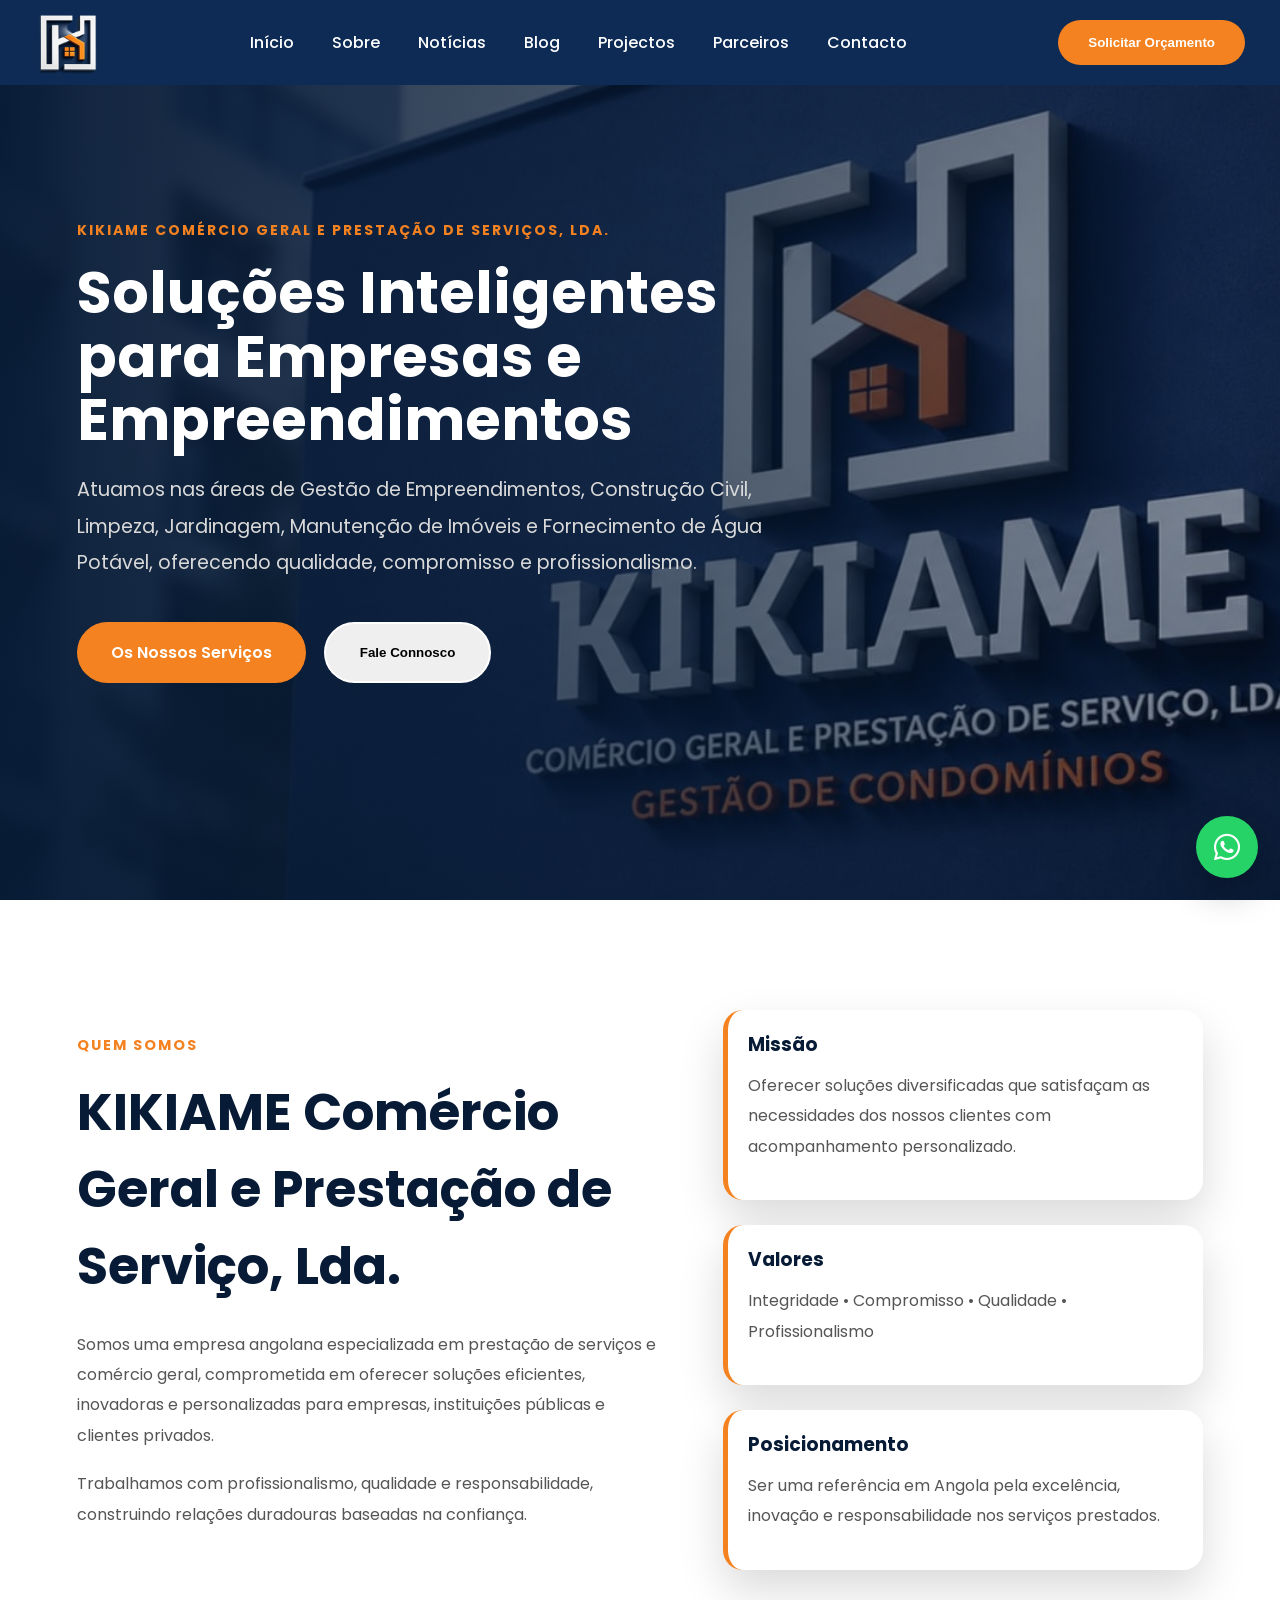
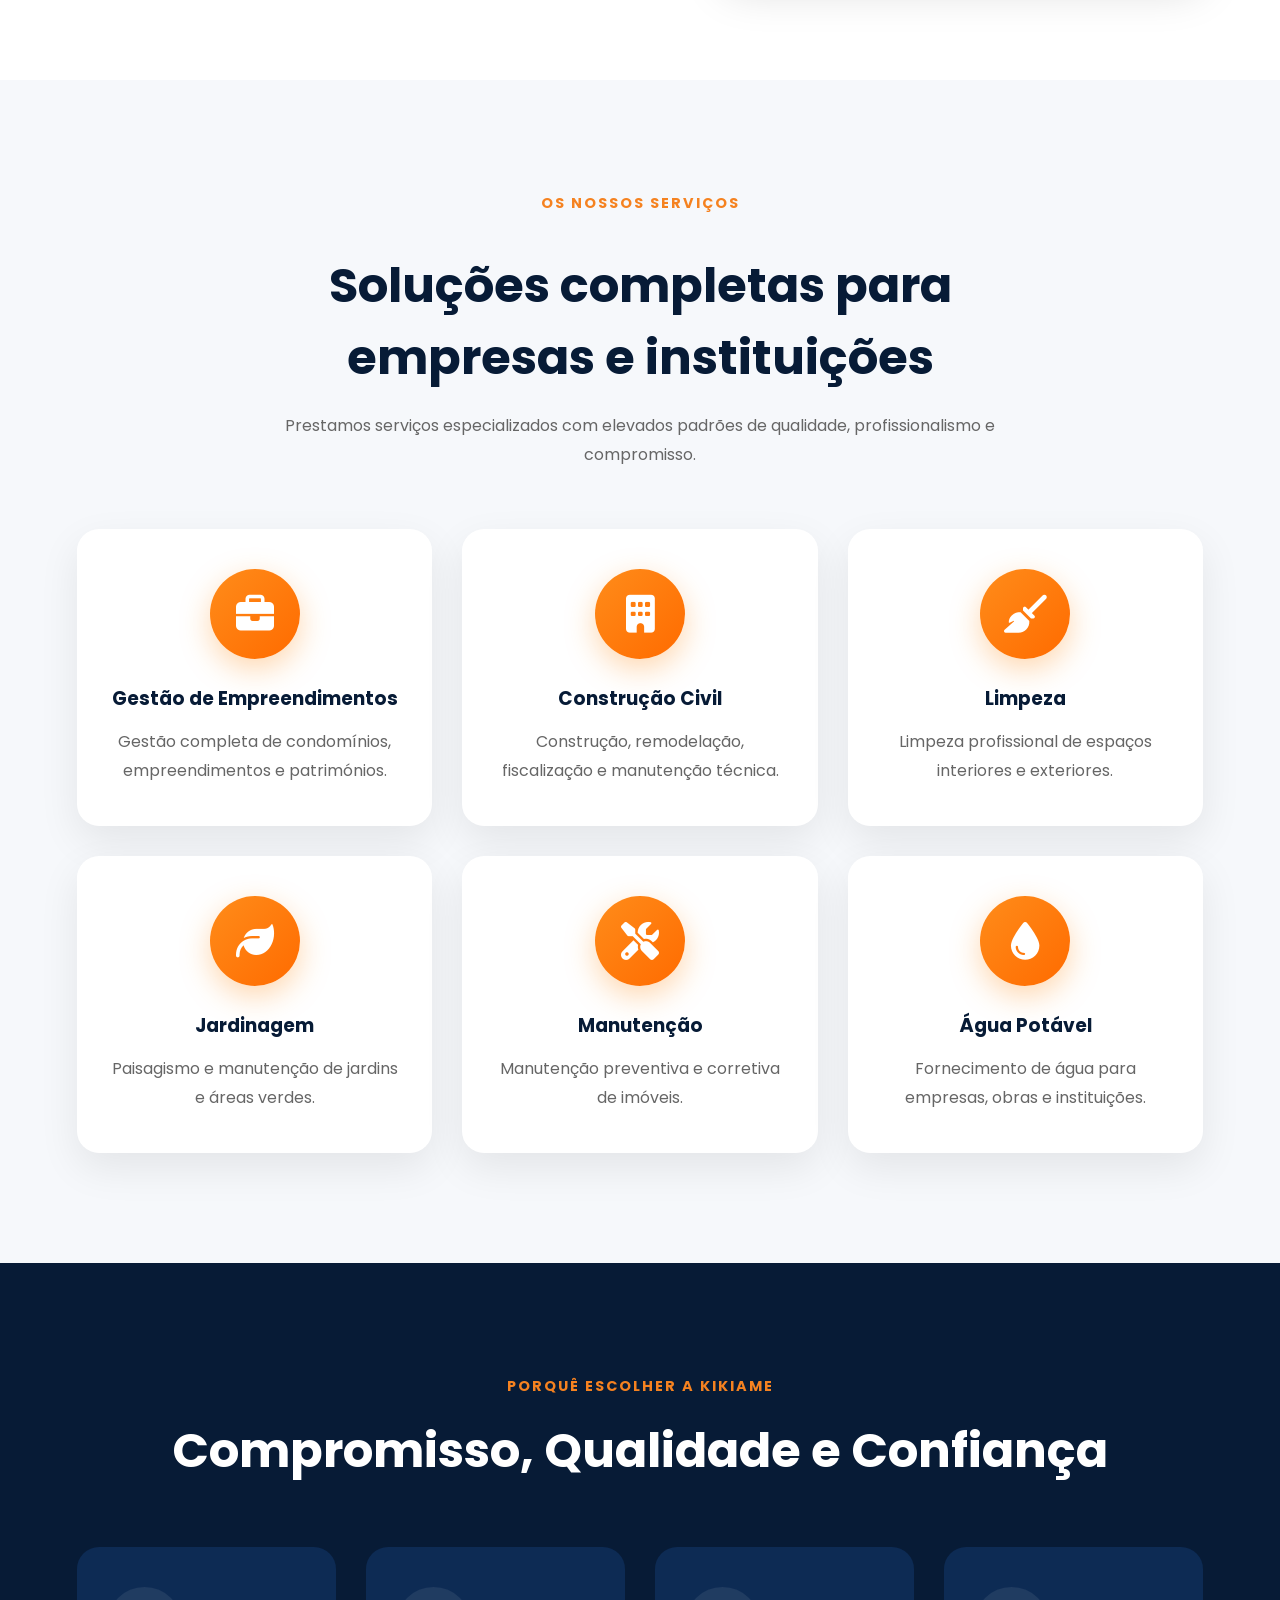
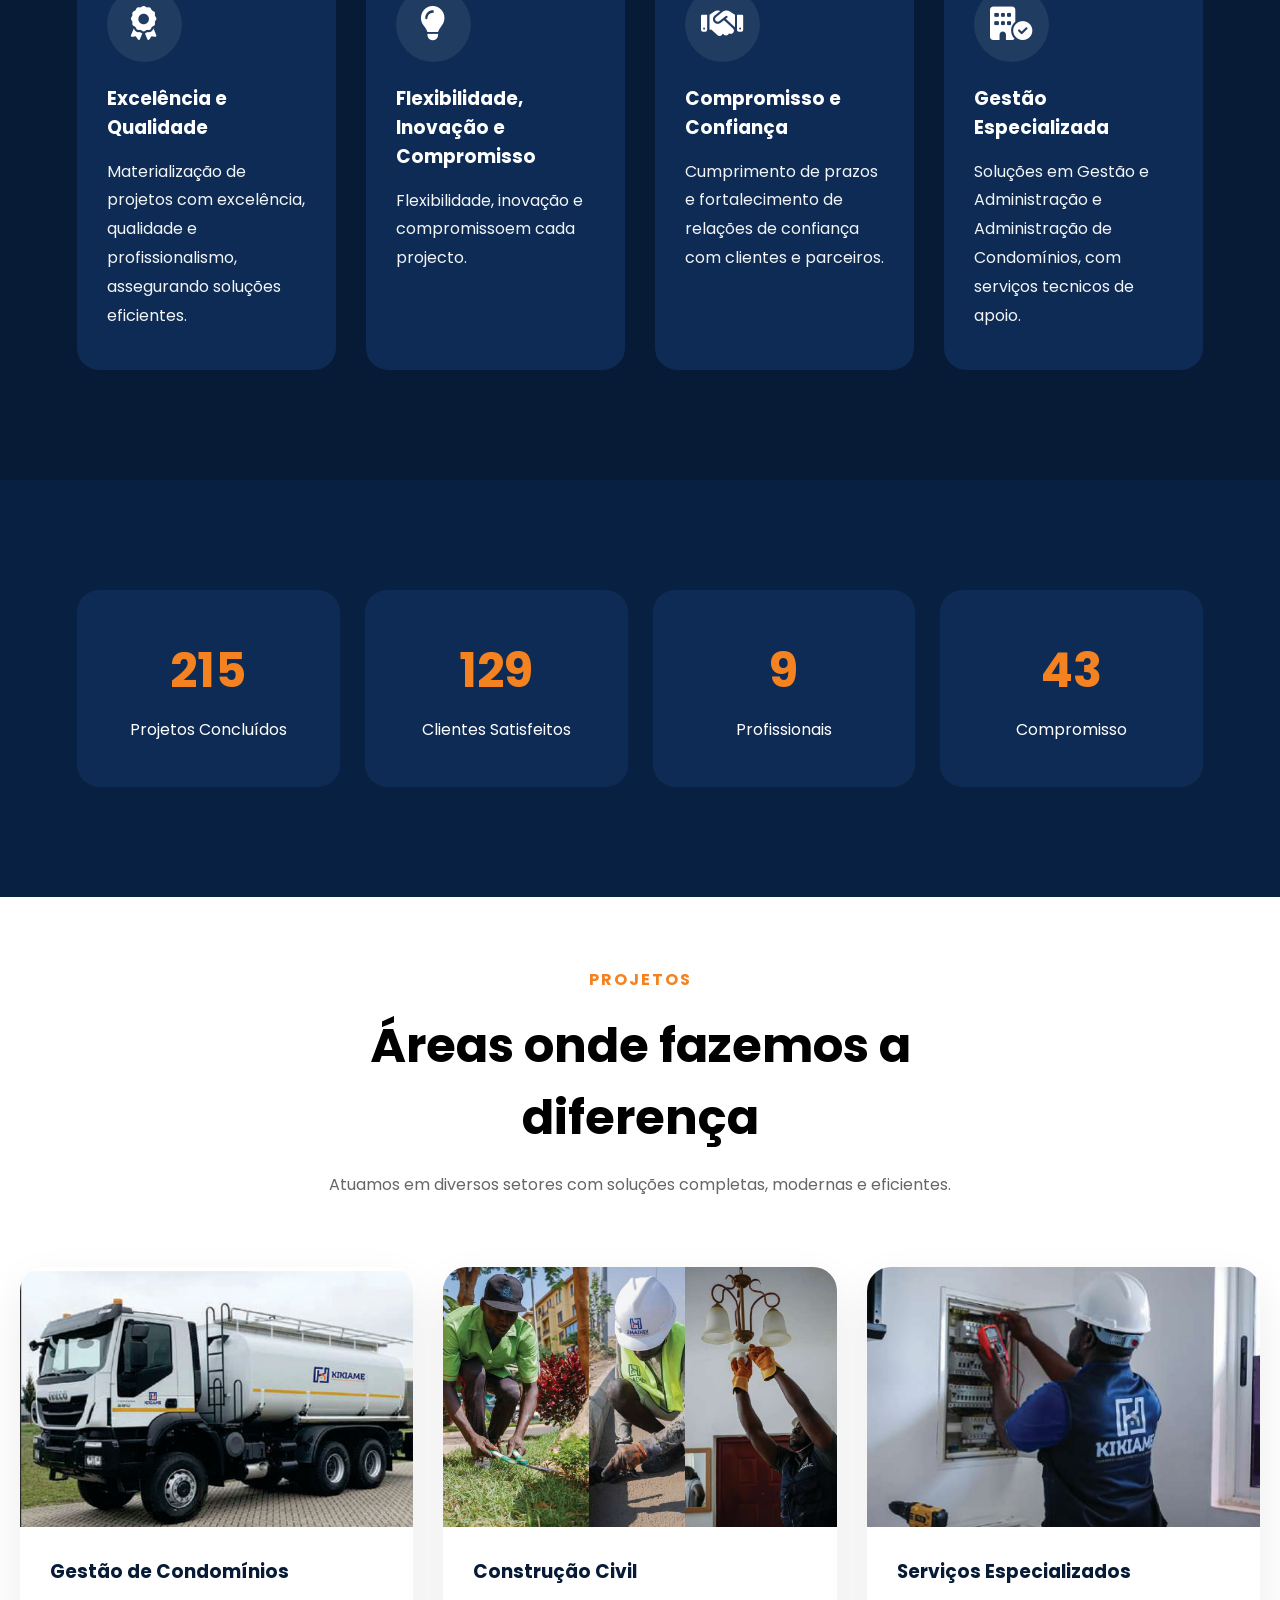
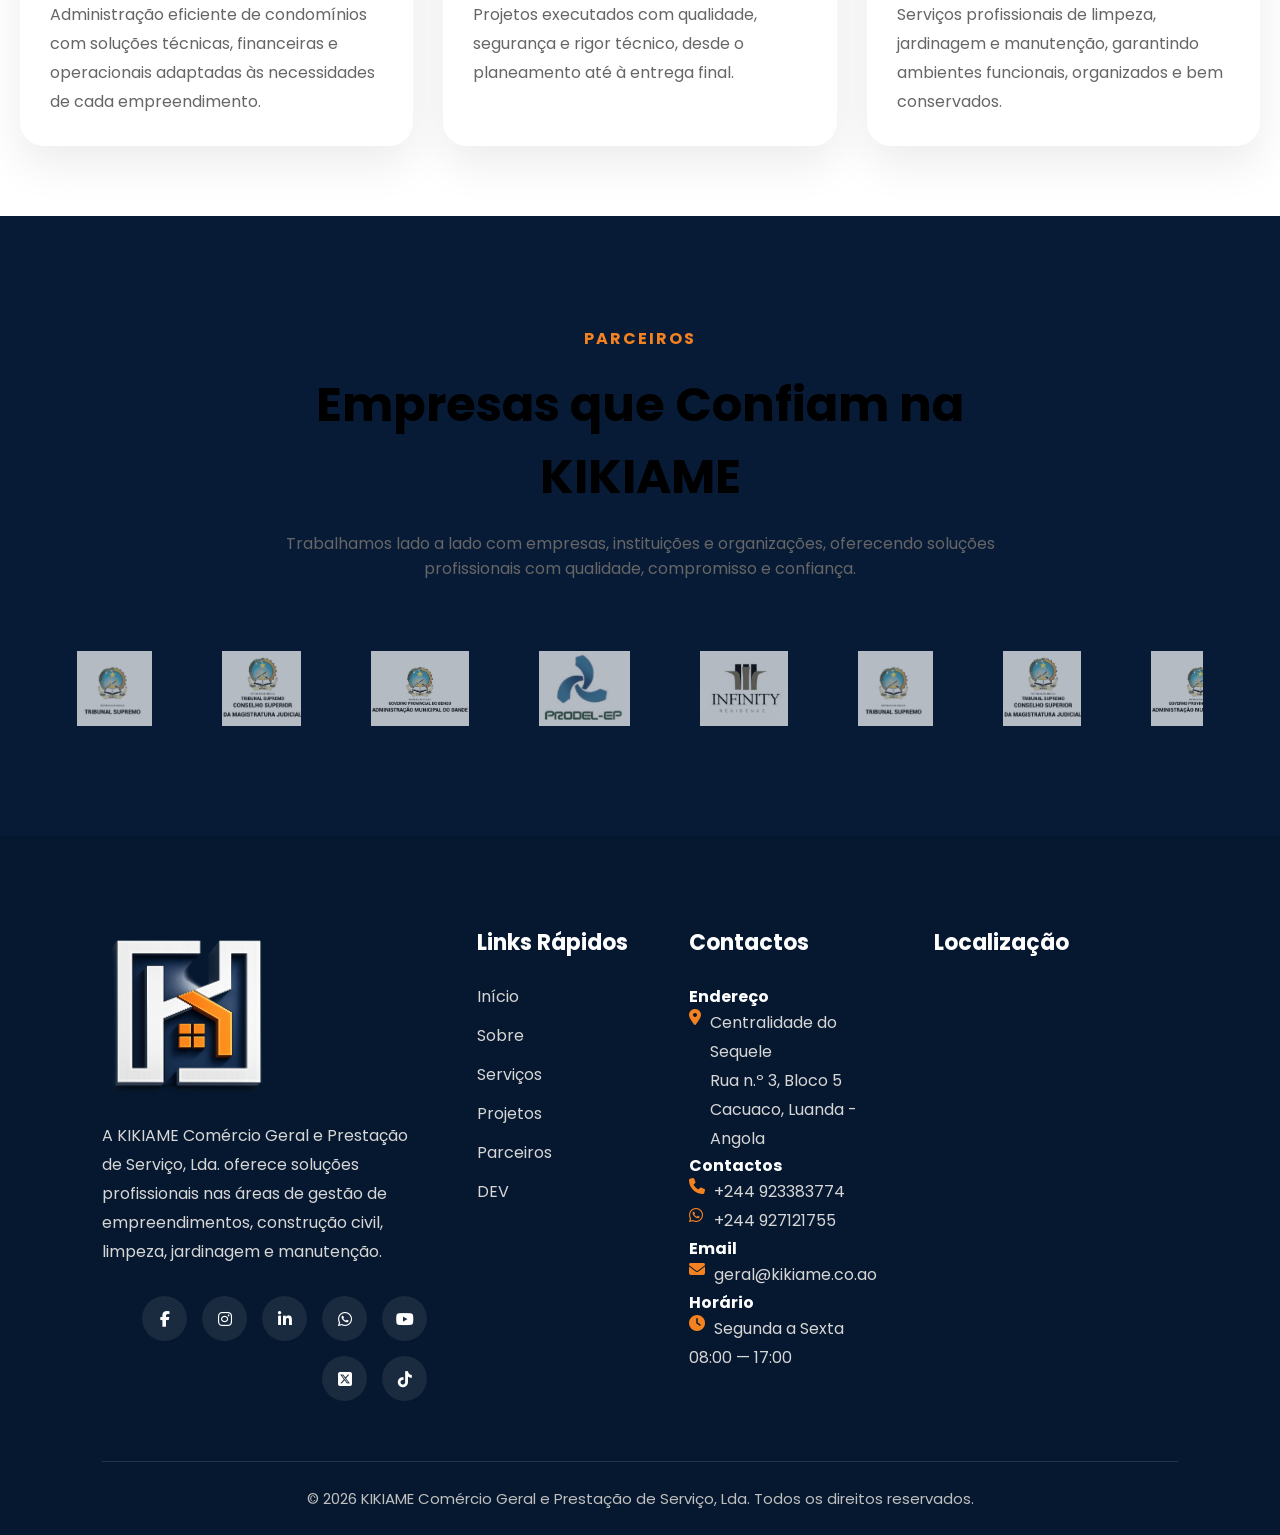
==== index.html @ 213f673e "I added a blog pag Now this site can send news about everything at Kikiame‘s Sed" ====
<!DOCTYPE html>
<html lang="pt">
<head>

<meta charset="UTF-8">
<meta name="viewport" content="width=device-width, initial-scale=1.0">

<title>KIKIAME | Comércio Geral e Prestação de Serviço</title>

<meta name="description"
content="Empresa especializada em Gestão de Condomínios, Construção Civil, Limpeza, Jardinagem e Manutenção em Angola.">

<link rel="stylesheet" href="assets/css/style.css">
<link rel="stylesheet" href="assets/css/responsive.css">
<link rel="stylesheet" href="assets/css/animations.css">

<link rel="stylesheet"
href="https://unpkg.com/aos@2.3.4/dist/aos.css">

<link rel="preconnect" href="https://fonts.googleapis.com">

<link href="https://fonts.googleapis.com/css2?family=Poppins:wght@300;400;500;600;700;800&display=swap" rel="stylesheet">

<link rel="stylesheet"
href="https://cdnjs.cloudflare.com/ajax/libs/font-awesome/6.5.2/css/all.min.css">

</head>

<body>


<div id="loader">

    <div class="loader-content">

        <img src="assets/images/logo.png" alt="KIKIAME">

        <div class="loader-bar">

            <div class="loader-progress"></div>

        </div>

        <p>A preparar a melhor experiência...</p>

    </div>

</div>


<header>

    <nav class="navbar">

        <a href="#" class="logo">

            <img src="assets/images/logo.png" alt="KIKIAME">

        </a>

        <ul class="nav-links">

            <li><a href="#">Início</a></li>

            <li><a href="#sobre">Sobre</a></li>

            <li><a href="\noticias.html">Notícias</a></li>

            <li><a href="\blog">Blog</a></li>

            <li><a href="#projetos">Projectos</a></li>

            <li><a href="#parceiros">Parceiros</a></li>

            <li><a href="#contacto">Contacto</a></li>

        </ul>

        <button class="btn-orcamento open-modal">
            Solicitar Orçamento
        </button>

        <div class="menu-toggle">

            <span></span>

            <span></span>

            <span></span>

        </div>

    </nav>

</header>

<section class="hero">

    <div class="hero-overlay"></div>

    <div class="hero-content"  data-aos="fade-right">

        <span class="hero-tag">
            KIKIAME Comércio Geral e Prestação de Serviços, Lda.
        </span>

        <h1>
            Soluções Inteligentes para Empresas e Empreendimentos
        </h1>

        <p>
            Atuamos nas áreas de Gestão de Empreendimentos, Construção Civil,
            Limpeza, Jardinagem, Manutenção de Imóveis e Fornecimento de Água
            Potável, oferecendo qualidade, compromisso e profissionalismo.
        </p>

        <div class="hero-buttons">

            <a href="#servicos" class="btn-primary">
                Os Nossos Serviços
            </a>

         <button type="button" class="btn-secondary" id="openContact">
                Fale Connosco
        </button>

        </div>

    </div>

</section>
<section class="about" id="sobre">

    <div class="container">

        <div class="about-left"  data-aos="fade-right">

            <span class="section-tag">QUEM SOMOS</span>

            <h2>KIKIAME Comércio Geral e Prestação de Serviço, Lda.</h2>

            <p>
                Somos uma empresa angolana especializada em prestação de serviços
                e comércio geral, comprometida em oferecer soluções eficientes,
                inovadoras e personalizadas para empresas, instituições públicas
                e clientes privados.
            </p>

            <p>
                Trabalhamos com profissionalismo, qualidade e responsabilidade,
                construindo relações duradouras baseadas na confiança.
            </p>

        </div>

        <div class="about-right" data-aos="fade-left">

            <div class="info-card">

                <h3>Missão</h3>

                <p>
                    Oferecer soluções diversificadas que satisfaçam as necessidades
                    dos nossos clientes com acompanhamento personalizado.
                </p>

            </div>

            <div class="info-card">

                <h3>Valores</h3>

                <p>
                    Integridade • Compromisso • Qualidade • Profissionalismo
                </p>

            </div>

            <div class="info-card">

                <h3>Posicionamento</h3>

                <p>
                    Ser uma referência em Angola pela excelência, inovação e
                    responsabilidade nos serviços prestados.
                </p>

            </div>

        </div>

    </div>

</section>

<section class="services" id="servicos">

    <div class="services-header">

        <span class="section-tag">OS NOSSOS SERVIÇOS</span>

        <h2>Soluções completas para empresas e instituições</h2>

        <p>
            Prestamos serviços especializados com elevados padrões de qualidade,
            profissionalismo e compromisso.
        </p>

    </div>

    <div class="services-grid">

        <div class="service-card" data-aos="fade-up">

            <div class="service-icon">
                <i class="fas fa-briefcase"></i>
            </div>

            <h3>Gestão de Empreendimentos</h3>

            <p>
                Gestão completa de condomínios, empreendimentos e patrimónios.
            </p>

        </div>

        <div class="service-card" data-aos="fade-up" data-aos-delay="100">

            <div class="service-icon">
                <i class="fa-solid fa-building"></i>
            </div>

            <h3>Construção Civil</h3>

            <p>
                Construção, remodelação, fiscalização e manutenção técnica.
            </p>

        </div>

        <div class="service-card" data-aos="fade-up" data-aos-delay="200">

            <div class="service-icon">
                <i class="fa-solid fa-broom"></i>
            </div>

            <h3>Limpeza</h3>

            <p>
                Limpeza profissional de espaços interiores e exteriores.
            </p>

        </div>

        <div class="service-card" data-aos="fade-up" data-aos-delay="300">

            <div class="service-icon">
                <i class="fa-solid fa-leaf"></i>
            </div>

            <h3>Jardinagem</h3>

            <p>
                Paisagismo e manutenção de jardins e áreas verdes.
            </p>

        </div>

        <div class="service-card" data-aos="fade-up" data-aos-delay="400">

            <div class="service-icon">
                <i class="fa-solid fa-screwdriver-wrench"></i>
            </div>

            <h3>Manutenção</h3>

            <p>
                Manutenção preventiva e corretiva de imóveis.
            </p>

        </div>

        <div class="service-card" data-aos="fade-up" data-aos-delay="500">

            <div class="service-icon">
                <i class="fa-solid fa-droplet"></i>
            </div>

            <h3>Água Potável</h3>

            <p>
                Fornecimento de água para empresas, obras e instituições.
            </p>

        </div>

    </div>

</section>

<section class="why-us">

    <div class="why-header">

        <span class="section-tag">PORQUÊ ESCOLHER A KIKIAME</span>

        <h2>Compromisso, Qualidade e Confiança</h2>

    </div>

 <div class="why-grid">


    <div class="why-card" data-aos="fade-up">

        <div class="why-icon">

            <i class="fa-solid fa-award"></i>

        </div>

        <h3>Excelência e Qualidade</h3>

        <p>
            Materialização de projetos com excelência,
            qualidade e profissionalismo, assegurando soluções eficientes.
        </p>

    </div>


    <div class="why-card" data-aos="fade-up" data-aos-delay="100">

        <div class="why-icon">

            <i class="fa-solid fa-lightbulb"></i>

        </div>

        <h3>Flexibilidade, Inovação e Compromisso</h3>

        <p>
           Flexibilidade, inovação e compromissoem cada projecto.
        </p>

    </div>


    <div class="why-card" data-aos="fade-up" data-aos-delay="200">

        <div class="why-icon">

            <i class="fa-solid fa-handshake"></i>

        </div>

        <h3>Compromisso e Confiança</h3>

        <p>
            Cumprimento de prazos e fortalecimento de relações de confiança com clientes e parceiros.
        </p>

    </div>


    <div class="why-card" data-aos="fade-up" data-aos-delay="300">

        <div class="why-icon">

            <i class="fa-solid fa-building-circle-check"></i>

        </div>

        <h3>Gestão Especializada</h3>

        <p>
            Soluções em Gestão e Administração e Administração de Condomínios, com serviços tecnicos de apoio.
        </p>

    </div>

</div>

</section>


<section class="stats">

    <div class="stats-container">

        <div class="stat-box" data-aos="zoom-in">

            <h2 class="counter" data-target="500">0</h2>

            <p>Projetos Concluídos</p>

        </div>

        <div class="stat-box" data-aos="zoom-in">

            <h2 class="counter" data-target="300">0</h2>

            <p>Clientes Satisfeitos</p>

        </div>

        <div class="stat-box" data-aos="zoom-in">

            <h2 class="counter" data-target="20">0</h2>

            <p>Profissionais</p>

        </div>

        <div class="stat-box" data-aos="zoom-in">

            <h2 class="counter" data-target="100">0</h2>

            <p>Compromisso</p>

        </div>

    </div>

</section>

<section class="projects" id="projetos">

    <div class="section-title">

        <span>PROJETOS</span>

        <h2>Áreas onde fazemos a diferença</h2>

        <p>
            Atuamos em diversos setores com soluções completas, modernas e eficientes.
        </p>

    </div>

    <div class="projects-grid">

        <div class="project-card" data-aos="zoom-in-up">
            <img src="assets/images/project1.jpg" alt="Condomínios">
            <div class="project-info">
                <h3>Gestão de Condomínios</h3>
                <p>
Administração eficiente de condomínios com soluções técnicas,
financeiras e operacionais adaptadas às necessidades de cada empreendimento.
            </p>
            </div>
        </div>

        <div class="project-card" data-aos="zoom-in-up">
            <img src="assets/images/project2.jpg" alt="Construção">
            <div class="project-info">
                <h3>Construção Civil</h3>
                <p>
Projetos executados com qualidade, segurança e rigor técnico,
desde o planeamento até à entrega final.
                </p>
            </div>
        </div>

        <div class="project-card" data-aos="zoom-in-up">
            <img src="assets/images/project3.jpg" alt="Limpeza">
            <div class="project-info">
                <h3>Serviços Especializados</h3>
               <p>
Serviços profissionais de limpeza, jardinagem e manutenção,
garantindo ambientes funcionais, organizados e bem conservados.
            </p>
            </div>
        </div>

    </div>

</section>

<section class="partners" id="parceiros">

    <div class="section-title" data-aos="fade-up">

        <span>PARCEIROS</span>

        <h2>Empresas que Confiam na KIKIAME</h2>

        <p>
            Trabalhamos lado a lado com empresas, instituições e organizações,
            oferecendo soluções profissionais com qualidade, compromisso e confiança.
        </p>

    </div>

    <div class="partners-slider" data-aos="fade-up" data-aos-delay="200">

        <div class="partners-track">

            <img src="assets/images/partner1.png" alt="Parceiro 1">
            <img src="assets/images/partner2.png" alt="Parceiro 2">
            <img src="assets/images/partner3.png" alt="Parceiro 3">
            <img src="assets/images/partner4.png" alt="Parceiro 4">
            <img src="assets/images/partner5.png" alt="Parceiro 5">


            <img src="assets/images/partner1.png" alt="Parceiro 1">
            <img src="assets/images/partner2.png" alt="Parceiro 2">
            <img src="assets/images/partner3.png" alt="Parceiro 3">
            <img src="assets/images/partner4.png" alt="Parceiro 4">
            <img src="assets/images/partner5.png" alt="Parceiro 5">

            <img src="assets/images/partner1.png" alt="Parceiro 1">
            <img src="assets/images/partner2.png" alt="Parceiro 2">
            <img src="assets/images/partner3.png" alt="Parceiro 3">
            <img src="assets/images/partner4.png" alt="Parceiro 4">
            <img src="assets/images/partner5.png" alt="Parceiro 5">

        </div>

    </div>

</section>

<div class="menu-overlay"></div>

<div class="mobile-menu">

    <div class="menu-close">

        <i class="fa-solid fa-xmark"></i>

    </div>

        <a href="#">Início</a>

        <a href="#sobre">Sobre</a>

        <a href="#servicos">Serviços</a>

        <a href="#projetos">Projetos</a>

        <a href="#parceiros">Parceiros</a>

    <a href="#contacto">Contacto</a>

    <button class="mobile-btn open-modal">
        Solicitar Orçamento
    </button>

</div>


<footer class="footer" id="contacto">

    <div class="footer-container">

        <div class="footer-col">

            <img src="assets/images/logo.png" alt="KIKIAME" class="footer-logo">

            <p>
                A KIKIAME Comércio Geral e Prestação de Serviço, Lda. oferece
                soluções profissionais nas áreas de gestão de empreendimentos,
                construção civil, limpeza, jardinagem e manutenção.
            </p>

            <div class="footer-social">

                <a href="https://www.facebook.com/profile.php?id=61592482660702"><i class="fab fa-facebook-f"></i></a>

                <a href="https://www.instagram.com/geralkikiame01/"><i class="fab fa-instagram"></i></a>

                <a href="https://www.linkedin.com/in/geral-kikiame-undefined-226283426/"><i class="fab fa-linkedin-in"></i></a>

                <a href="https://wa.me/244927121755"><i class="fab fa-whatsapp"></i></a>

                <a href="https://www.youtube.com/@GeralKikiame"><i class="fa-brands fa-youtube"></i></a>
                <a href="https://x.com/Kikiame01"><i class="fa-brands fa-square-x-twitter"></i></i></a>
                <a href="https://www.tiktok.com/@geralkikiame?lang=pt"><i class="fa-brands fa-tiktok"></i></a>

            </div>

        </div>

        <div class="footer-col">

            <h3>Links Rápidos</h3>

            <ul>

                <li><a href="#">Início</a></li>

                <li><a href="#sobre">Sobre</a></li>

                <li><a href="#servicos">Serviços</a></li>

                <li><a href="#projetos">Projetos</a></li>

                <li><a href="#parceiros">Parceiros</a></li>
                <li><a href="#">DEV</a></li>

            </ul>

        </div>

        <div class="footer-col">

            <h3>Contactos</h3>
<div class="footer-contact">

    <h4>Endereço</h4>

    <p>
        <i class="fa-solid fa-location-dot"></i>

        Centralidade do Sequele<br>

        Rua n.º 3, Bloco 5<br>

        Cacuaco, Luanda - Angola
    </p>

</div>

<div class="footer-contact">

    <h4>Contactos</h4>

    <p>

        <i class="fa-solid fa-phone"></i>

        +244 923383774

    </p>

    <p>

        <i class="fa-brands fa-whatsapp"></i>

        +244 927121755

    </p>

</div>

<div class="footer-contact">

    <h4>Email</h4>

    <p>

        <i class="fa-solid fa-envelope"></i>

        geral@kikiame.co.ao

    </p>

</div>

<div class="footer-contact">

    <h4>Horário</h4>

    <p>

        <i class="fa-solid fa-clock"></i>

        Segunda a Sexta

    </p>

    <p>

        08:00 — 17:00

    </p>

</div>

        </div>

        <div class="footer-col">

            <h3>Localização</h3>

            <iframe
src="https://www.google.com/maps?q=Centralidade%20do%20Sequele,%20Rua%20n.º%203,%20Bloco%205,%20Cacuaco,%20Luanda,%20Angola&output=embed"
width="100%"
height="450"
style="border:0;"
allowfullscreen=""
loading="lazy"
referrerpolicy="no-referrer-when-downgrade">
            </iframe>

        </div>

    </div>

    <div class="footer-bottom">

        © 2026 KIKIAME Comércio Geral e Prestação de Serviço, Lda. Todos os direitos reservados.

    </div>

</footer>

<div class="quote-modal" id="quoteModal">
<div class="quote-box">
    <div class="quote-left">

    <img src="assets/images/logo.png" alt="KIKIAME">

    <h2>Solicite o seu orçamento</h2>

    <p>
        A nossa equipa responderá em poucos minutos com uma proposta personalizada.
    </p>

    <div class="quote-info">

        <div>

            <i class="fa-solid fa-phone"></i>

            <span>Atendimento rápido</span>

        </div>

        <div>

            <i class="fa-solid fa-shield-halved"></i>

            <span>100% Confidencial</span>

        </div>

        <div>

            <i class="fa-solid fa-clock"></i>

            <span>Resposta em poucas horas</span>

        </div>

    </div>

</div>

<div class="quote-right">

    <button class="close-modal" id="closeModal" type="button">

        <i class="fa-solid fa-xmark"></i>

    </button>

    <span class="section-tag">

        ORÇAMENTO

    </span>

    <h2>Fale Connosco</h2>

    <form id="quoteForm">

        <input
        type="text"
        id="nome"
        placeholder="Nome Completo"
        required>

        <input
        type="tel"
        id="telefone"
        placeholder="Telefone"
        required>

        <input
        type="email"
        id="email"
        placeholder="Email">

        <select id="servico">

            <option value="">Escolha um serviço</option>

            <option>Gestão de Empreendimentos</option>

            <option>Construção Civil</option>

            <option>Limpeza</option>

            <option>Jardinagem</option>

            <option>Manutenção</option>

            <option>Água Potável</option>

        </select>

        <textarea
        id="mensagem"
        rows="5"
        placeholder="Descreva o serviço"></textarea>

        <button class="btn-primary" type="submit">

            <i class="fa-brands fa-whatsapp"></i>

            Enviar para WhatsApp

        </button>

    </form>

</div>
</div>
</div>



<a href="https://wa.me/244927121755"

class="whatsapp"

target="_blank">

<i class="fab fa-whatsapp"></i>

</a>

<button id="backToTop">

    <i class="fa-solid fa-arrow-up"></i>

</button>


<div class="contact-modal" id="contactModal">

    <div class="contact-box">

        <button class="close-contact" id="closeContact">
            <i class="fas fa-times"></i>
        </button>

        <span class="section-tag">CONTACTOS</span>

        <h2>Estamos prontos para ajudá-lo</h2>

        <p>
            Escolha a forma de contacto mais conveniente.
        </p>

        <div class="contact-options">

            <a href="tel:+244923383774" class="contact-item">

                <i class="fas fa-phone"></i>

                <div>

                    <h4>Ligar</h4>

                    <span>+244 923 383 774</span>

                </div>

            </a>

            <a href="https://wa.me/244927121755" target="_blank" class="contact-item">

                <i class="fab fa-whatsapp"></i>

                <div>

                    <h4>WhatsApp</h4>

                    <span>Responderemos rapidamente.</span>

                </div>

            </a>

            <a href="mailto:geral@kikiame.co.ao" class="contact-item">

                <i class="fas fa-envelope"></i>

                <div>

                    <h4>Email</h4>

                    <span>geral@kikiame.co.ao</span>

                </div>

            </a>

            <a href="https://maps.google.com/?q=Centralidade+do+Sequele,+Rua+3,+Bloco+5,+Cacuaco,+Luanda" target="_blank" class="contact-item">

                <i class="fas fa-location-dot"></i>

                <div>

                    <h4>Localização</h4>

                    <span>Ver no Google Maps</span>

                </div>

            </a>

        </div>

    </div>

</div>

<script src="assets/js/main.js"></script>
<script src="https://unpkg.com/aos@2.3.4/dist/aos.js"></script>

<script>
    AOS.init({
        duration: 900,
        once:true
    });
</script>

</body>

</html>
---- assets/css/style.css ----
:root{
    --primary:#F58220;
    --primary-hover:#ff9d46;
    --dark:#071B36;
    --dark-2:#0d2b54;
    --white:#ffffff;
    --gray:#d9d9d9;
    --shadow:0 20px 45px rgba(0,0,0,.15);
    --radius:20px;
    --transition:.35s ease;
    --container:1280px;
}

*{
    margin:0;
    padding:0;
    box-sizing:border-box;
}

html{
    scroll-behavior:smooth;
}

body{
    font-family:'Poppins',sans-serif;
    background:var(--dark);
    color:#fff;
    overflow-x:hidden;
}

img{
    display:block;
    width:100%;
    max-width:100%;
}

a{
    text-decoration:none;
    color:inherit;
}

section{
    padding:110px 6%;
}

.container{
    width:min(100%,var(--container));
    margin:auto;
}

header{
    position:fixed;
    inset:0 0 auto 0;
    z-index:9999;
    top:0;
    left:0;
    
}

.navbar{
    position: relative;

    max-width:1400px;

    margin:auto;

    height:85px;

    display:flex;

    justify-content:space-between;

    align-items:center;

    background:#0d2b54;

    backdrop-filter:blur(15px);

    padding: 0 35px;

    transition:.4s;
    z-index: 999990;

}

.navbar.scrolled{

    background:rgba(7,27,54,.88);

    backdrop-filter:blur(20px);

    box-shadow:0 12px 40px rgba(0,0,0,.25);

}

.logo img{

height:65px;

transition:.4s;

}

.nav-links{

    display:flex;

    list-style:none;

    gap:38px;

}

.nav-links a{

    color:#fff;

    font-weight:500;

    position:relative;

    transition:.3s;

}

.nav-links a::after{

    content:"";

    position:absolute;

    left:0;

    bottom:-8px;

    width:0;

    height:2px;

    background:var(--primary);

    transition:.3s;

}

.nav-links a:hover{

    color:var(--primary);

}

.nav-links a:hover::after{

    width:100%;

}

.btn-orcamento{

    padding:15px 30px;

    border-radius:50px;

    background:var(--primary);

    color:#fff;

    border:none;

    font-weight:600;

    cursor:pointer;

    transition:var(--transition);

}

.btn-orcamento:hover{

    background:var(--primary-hover);

    transform:translateY(-3px);

}

.menu-toggle{

display:none;

right: 20px;

width:45px;

height:45px;

position:fixed;

align-items:center;

cursor:pointer;

z-index:99999;

}

.menu-toggle span{

position:absolute;

width:28px;

height:3px;

background:#fff;

border-radius:50px;

}

.menu-toggle span:nth-child(1){

transform:translateY(-8px);

}

.menu-toggle span:nth-child(2){

transform:translateY(0);

}

.menu-toggle span:nth-child(3){

transform:translateY(8px);

}
.mobile-menu{

position:fixed;

top:0;

right:-100%;

width:85%;

max-width:330px;

height:100vh;

background:#071B36;

display:flex;

flex-direction:column;

align-items:center;

justify-content:flex-start;

padding:90px 30px 30px;

gap:20px;

overflow-y:auto;

transition:.45s ease;

z-index:99999;

box-shadow:-15px 0 40px rgba(0,0,0,.35);

padding:40px;

}

.mobile-menu.active{

right:0;

}

.mobile-menu a{

width:100%;

padding:5px;

border-radius:12px;

text-align:left;

font-size:18px;

font-weight:500;

color:#fff;

transition:.3s;

}

.mobile-menu a:hover{

background:rgba(255,255,255,.08);

color:#F58220;

}

.mobile-btn{

width:100%;

margin-top:20px;

background:#F58220;

padding:16px;
border: none;
border-radius:50px;

text-align:center;

font-weight:600;

color:#fff;

}

.menu-close{

position:absolute;

top:20px;

right:20px;

width:45px;

height:45px;

display:flex;

justify-content:center;

align-items:center;

font-size:34px;

cursor:pointer;

color:#fff;

z-index:10000;

transition:.3s;

}

.menu-close:hover{

    color:#F58220;

    transform:rotate(90deg);

}

.hero{

    min-height:100vh;

    display:flex;

    align-items:center;

    position:relative;

    background:url("../images/hero.jpg") center/cover no-repeat;

}

.hero-overlay{

    position:absolute;

    inset:0;

    background:linear-gradient(
        90deg,
        rgba(7,27,54,.95),
        rgba(7,27,54,.72),
        rgba(7,27,54,.45)
    );

}

.hero-content{

    position:relative;

    z-index:2;

    max-width:700px;

}

.hero-tag{

    color:var(--primary);

    font-size:14px;

    font-weight:700;

    letter-spacing:2px;

    text-transform:uppercase;

}

.hero h1{

    margin:20px 0;

    font-size: clamp(2.5rem,5vw,3.6rem);

    line-height:1.1;

}

.hero p{

    font-size:clamp(1rem,2vw,1.2rem);

    color:var(--gray);

    line-height:1.9;

}

.hero-buttons{

    display:flex;

    gap:18px;

    margin-top:40px;

    flex-wrap:wrap;

}

.btn-primary,

.btn-secondary{
    cursor: pointer;
    padding:18px 34px;

    border-radius:50px;

    font-weight:600;

    transition:.35s;

}

.btn-primary{
    cursor: pointer;
    border: none;

    background:var(--primary);

    color:#fff;

}

.btn-primary:hover{

    transform:translateY(-4px);

}

.btn-secondary{
    padding:18px 34px;
    border:2px solid #fff;

    color:#000;

}

.btn-secondary:hover{
    transform: translateY(-5px);
    background:#fff;

    color:var(--dark);

}

.about {
    background: #fff;
    color: #222;
}

.about .container {
    display: grid;
    grid-template-columns: 1.1fr .9fr;
    gap: 60px;
    align-items: center;
}

.section-tag {
    display: inline-block;
    color: var(--primary);
    font-size: .9rem;
    font-weight: 700;
    letter-spacing: 2px;
    text-transform: uppercase;
    margin-bottom: 18px;
}

.about h2 {
    font-size: clamp(2rem, 4vw, 6rem);
    color: var(--dark);
    margin-bottom: 25px;
}

.about p {
    color: #555;
    line-height: 1.9;
    margin-bottom: 18px;
}

.about-right {
    display: grid;
    gap: 25px;
}

.info-card {
    background: #fff;
    padding: 20px;
    border-radius: var(--radius);
    border-left: 5px solid var(--primary);
    box-shadow: var(--shadow);
    transition: var(--transition);
}

.info-card:hover {
    transform: translateY(-8px);
}

.info-card h3 {
    color: var(--dark);
    margin-bottom: 12px;
}

.services {
    background: #f6f8fb;
}

.services-header {
    max-width: 760px;
    margin: 0 auto 60px;
    text-align: center;
}

.services-header h2 {
    color: var(--dark);
    font-size: clamp(2rem, 4vw, 3rem);
    margin: 18px 0;
}

.services-header p {
    text-align: center;
    align-items: center;
    color: #666;
    line-height: 1.8;
}

.services-grid {
    display: grid;
    grid-template-columns: repeat(auto-fit, minmax(300px, 1fr));
    gap: 30px;
}

.service-card {
    background: #fff;
    border-radius: 22px;
    padding: 40px 30px;
    text-align: center;
    box-shadow: 0 15px 40px rgba(0, 0, 0, .08);
    transition: .4s;
}

.service-card:hover {
    transform: translateY(-10px);
    box-shadow: 0 25px 55px rgba(0, 0, 0, .15);
}

.service-icon{

    width:90px;
    height:90px;

    margin:0 auto 25px;

    display:flex;
    align-items:center;
    justify-content:center;

    border-radius:50%;

    background:linear-gradient(135deg,#ff8c1a,#ff6b00);

    color:#fff;

    font-size:38px;

    box-shadow:0 10px 30px rgba(255,140,26,.35);

}

.service-card h3 {
    color: var(--dark);
    margin-bottom: 15px;
}

.service-card p {
    color: #666;
    line-height: 1.8;
}

.why-us {
    background: var(--dark);
}

.why-header {
    text-align: center;
    margin-bottom: 60px;
}

.why-header h2 {
    font-size: clamp(2rem, 4vw, 3rem);
}

.why-grid {
    display: grid;
    grid-template-columns: repeat(4, 1fr);
    gap: 30px;
}

.why-card {
    background: var(--dark-2);
    border-radius: 22px;
    padding: 40px 30px;
    transition: .35s;
    zoom: calc(1.1fr);
}

.why-card:hover {
    transform: translateY(-10px);
    background: #0E4A7C;
}

.why-icon {
    width: 75px;
    height: 75px;
    border-radius: 50%;
    background: rgba(255, 255, 255, .08);
    display: flex;
    align-items: center;
    justify-content: center;
    margin-bottom: 22px;
}

.why-icon i {
    font-size: 34px;
}

.why-card h3 {
    margin-bottom: 16px;
}

.why-card p {
    line-height: 1.8;
    opacity: .95;
}

.stats {
    background: #082042;
}

.stats-container {
    width: min(1200px, 100%);
    margin: auto;
    display: grid;
    grid-template-columns: repeat(auto-fit, minmax(220px, 1fr));
    gap: 25px;
}

.stat-box {
    background: #0d2b54;
    border-radius: 22px;
    padding: 45px 25px;
    text-align: center;
    transition: .35s;
}

.stat-box:hover {
    transform: translateY(-8px);
    background: #123c72;
}

.stat-box h2 {
    color: var(--primary);
    font-size: 3rem;
    margin-bottom: 10px;
}

.stat-box p {
    color: #fff;
    font-size: 1rem;
}

.projects{
    background:#fff;
    padding:70px 20px;
}

.section-title{
    max-width:760px;
    margin:0 auto 70px;
    text-align:center;
}

.section-title span{

color:#F58220;

font-weight:700;

letter-spacing:2px;

}

.section-title h2{
    margin:18px 0;
    font-size:clamp(2rem,4vw,3rem);
    color: black;
}

.section-title p{
    color: #666;
}

.projects-grid{
    display:grid;
    grid-template-columns: repeat(3,1fr);
    gap:30px;
    align-items: stretch;
}

.project-card{
    width: 100%;
    background:#fff;
    border-radius:24px;
    overflow:hidden;
    box-shadow:0 18px 45px rgba(0,0,0,.08);
    transition:.4s;
}

.project-card:hover{
    transform:translateY(-10px);
    box-shadow:0 28px 60px rgba(0,0,0,.16);
}

.project-card img{
    width:100%;
    height:260px;
    object-fit:cover;
    transition:.45s;
}

.project-card:hover img{
    transform:scale(1.08);
}

.project-info{
    padding:30px;
}

.project-info h3{
    color:var(--dark);
    margin-bottom:15px;
}

.project-info p{
    color:#666;
    line-height:1.8;
}

.s{

    background:#071B36;

    padding:120px 8%;

    overflow:hidden;

}
.partners-slider{
    overflow:hidden;
    margin-top:60px;
}

.partners-track{
    display:flex;
    align-items:center;
    gap:70px;
    width:max-content;
    animation:slidePartners 25s linear infinite;
}

.partners-track:hover{
    animation-play-state:paused;
}

.partners-track img{

    height:75px;

    width:auto;

    filter:grayscale(50%);

    opacity:.7;

    transition:.35s;

}
.partners-track img:hover{
    filter:none;
    opacity:1;
    transform:scale(1.1);
}

@keyframes slidePartners{

    from{
        transform:translateX(0);
    }

    to{
        transform:translateX(-50%);
    }

}

.footer{

    background:#06182f;

    color:#fff;

    padding:90px 8% 25px;

}

.footer-container{

    display:grid;

    grid-template-columns:2fr 1fr 1.2fr 1.5fr;

    gap:50px;

}
.footer-col p{
    text-align: left;
    align-items: flex-start;
    display: flex;
}
.footer-logo{

    width:170px;

    margin-bottom:25px;

}

.footer p{

    color:#d6d6d6;

    line-height:1.8;

}

.footer h3{

    color:#fff;

    margin-bottom:25px;

    font-size:22px;

}

.footer ul{

    list-style:none;

}

.footer ul li{

    margin-bottom:14px;

}

.footer ul li a{

    color:#d6d6d6;

    transition:.3s;

}

.footer ul li a:hover{

    color:#F58220;

    padding-left:8px;

}

.footer-social{
    justify-content: flex-end;

    flex-wrap: wrap;

    display:flex;

    gap:15px;

    margin-top:30px;

}

.footer-social a{

    width:45px;

    height:45px;

    display:flex;

    justify-content:center;

    align-items:center;

    background:rgba(255,255,255,.08);

    border-radius:50%;

    color:#fff;

    transition:.35s;

}

.footer-social a:hover{

    background:#F58220;

    transform:translateY(-6px);

}

.footer p i{

    color:#F58220;

    width:25px;

}

.footer iframe{

    width:100%;

    height:220px;

    border:none;

    border-radius:15px;

}

.footer-bottom{

    margin-top:60px;

    padding-top:25px;

    border-top:1px solid rgba(255,255,255,.12);

    text-align:center;

    color:#bfbfbf;

    font-size:15px;

}

.quote-modal{

    position:fixed;

    inset:0;

    background:rgba(0,0,0,.65);

    backdrop-filter:blur(8px);

    display:flex;

    justify-content:center;

    align-items:center;

    padding:30px;

    opacity:0;

    visibility:hidden;

    transition:.35s;

    z-index:99999;

}

.quote-modal.active{

    opacity:1;

    visibility:visible;

}

.quote-box{

display:grid;

grid-template-columns:330px 1fr;

overflow:hidden;

padding:0;

max-width:1000px;

max-height:98vh;

backdrop-filter: blur(20px);

background: rgba(7, 27, 54, .88);

border-radius:24px;

box-shadow:10px 30px 90px rgba(0,0,0,.35);

position:relative;

}

.quote-left{

background:linear-gradient(160deg,#071B36,#0E4A7C);

color:white;

padding:50px 35px;

display:flex;

flex-direction:column;

justify-content:center;

}

.quote-left img{

width:110px;

margin-bottom:0px;

}

.quote-left h2{

font-size:34px;

margin-bottom:10px;

}

.quote-left p{

line-height:1.8;

opacity:.9;

}

.quote-info{

margin-top:45px;

display:flex;

flex-direction:column;

gap:20px;

}

.quote-info div{

display:flex;

align-items:center;

gap:15px;

}

.quote-info i{

width:45px;

height:45px;

display:flex;

align-items:center;

justify-content:center;

background:#F58220;

border-radius:50%;

font-size:18px;

}

.quote-right{

padding:45px;

overflow:auto;

position:relative;

}

.quote-right h2{

color:#000;

margin:10px 0 25px;

}

.quote-right input,
.quote-right textarea,
.quote-right select{

width:100%;

padding:16px;

margin-bottom:10px;

border-radius:12px;

border:1px solid #ddd;

font-size:15px;

}

.quote-right textarea{

resize:none;

height:140px;

}

.quote-right button.btn-primary{

width:100%;

font-size:17px;

}

.close-modal{

position:absolute;

top:10px;

right:20px;

width:42px;

height:42px;

border:none;

border-radius:50%;

background:#071B36;

color:white;

cursor:pointer;

transition:.3s;

}

.close-modal:hover{

background:#F58220;

transform:rotate(90deg);

}

.whatsapp{
    position:fixed;
    right:22px;
    bottom:22px;
    width:62px;
    height:62px;
    border-radius:50%;
    background:#25D366;
    display:flex;
    justify-content:center;
    align-items:center;
    color:#fff;
    font-size:30px;
    box-shadow:0 15px 35px rgba(0,0,0,.25);
    transition:.35s;
    z-index:999;
}

.whatsapp:hover{
    transform:scale(1.12);
}

#backToTop{
    position:fixed;
    right:22px;
    bottom:100px;
    width:52px;
    height:52px;
    border:none;
    border-radius:50%;
    background:#F58220;
    color:#fff;
    font-size:20px;
    cursor:pointer;
    opacity:0;
    visibility:hidden;
    transition:.35s;
    z-index:998;
}

#backToTop.show{
    opacity:1;
    visibility:visible;
}

#backToTop:hover{
    transform:translateY(-6px);
    background:#ff9d46;
}

#loader{

position:fixed;

top:0;

left:0;

width:100%;

height:100vh;

background:#071B36;

display:flex;

justify-content:center;

align-items:center;

z-index:99999;

transition:opacity .8s ease, visibility .8s;

}

.loader-content{

text-align:center;

}

.loader-content img{

width:180px;

margin:auto;

animation:logoFloat 2s ease-in-out infinite;

}

.loader-bar{

width:260px;

height:8px;

background:#1d3f69;

border-radius:30px;

margin:35px auto;

overflow:hidden;

}

.loader-progress{

height:100%;

width:0;

background:#F58220;

animation:loading 1.5s linear forwards;

}

.loader-content p{

margin-top:20px;

color:white;

font-size:16px;

letter-spacing:1px;

}

@keyframes loading{

0%{

width:0;

}

100%{

width:100%;

}

}

@keyframes logoFloat{

0%,100%{

transform:translateY(0);

}

50%{

transform:translateY(-12px);

}

}

#loader.hide{

opacity:0;

visibility:hidden;

pointer-events:none;

}

.menu-overlay{

position:fixed;

top:0;

left:0;

width:100%;

height:100vh;

background:rgba(0,0,0,.45);

backdrop-filter:blur(4px);

opacity:0;

visibility:hidden;

z-index:99999;

}

.menu-overlay.active{

opacity:1;

visibility:visible;

}
html,
body{

    overflow-x:hidden;

    max-width:100%;

}

*{

    box-sizing:border-box;

}

img,
iframe{

    max-width:100%;

}

.contact-modal{

    position:fixed;
    inset:0;

    display:flex;
    justify-content:center;
    align-items:center;

    background:rgba(0,0,0,.75);
    
    backdrop-filter:blur(8px);

    opacity:0;
    visibility:hidden;

    transition:.35s;

    z-index:99999;

}

.contact-modal.active{

    opacity:1;
    visibility:visible;

}

.contact-box{
    overflow-y: auto;
    width:92%;
    max-width:480px;

    background:#fff;

    border-radius:24px;

    padding:35px 25px;

    position:relative;

    animation:zoomIn .35s;

}
.contact-box p{
    color: #06182f;
}
.close-contact{

    position:absolute;

    right:18px;
    top:18px;

    width:45px;
    height:45px;

    border:none;

    border-radius:50%;

    background:#0b2346;

    color:#fff;

    cursor:pointer;

}

.contact-box h2{

    color:#0b2346;

    margin:10px 0;

}

.contact-options{

    display:flex;

    flex-direction:column;

    gap:15px;

    margin-top:5px;

}

.contact-item{

    display:flex;

    align-items:center;

    gap:8px;

    padding:18px;

    border-radius:18px;

    background:#f5f7fb;

    text-decoration:none;

    color:#222;

    transition:.3s;

}

.contact-item:hover{

    transform:translateY(-3px);

    background:#fff3e7;

}

.contact-item i{

    width:60px;
    height:60px;

    border-radius:50%;

    background:#ff8c1a;

    color:#fff;

    display:flex;
    justify-content:center;
    align-items:center;

    font-size:24px;

}

.contact-item h4{

    color:#0b2346;

    margin-bottom:0px;

}
@media (max-width: 768px) {

    .developers {
        padding: 100px 18px 70px;
    }

    .developers-header {
        margin-bottom: 45px;
    }

    .developers-header h1 {
        font-size: 30px;
    }

    .developers-header p {
        font-size: 15px;
    }

    .developers-grid {
        grid-template-columns: 1fr;
        gap: 22px;
    }

    .developer-photo {
        height: 280px;
    }

    .developer-content {
        padding: 25px 20px;
    }

}
---- assets/css/responsive.css ----
@media (max-width:992px){

header{

    width:100%;

}

.navbar{

    height:75px;

    padding:0 20px;

}

.logo img{

    height:50px;

}

.nav-links{

    display:none;

}

.btn-orcamento{

    display:none;

}

.menu-toggle{

    display:flex;

    justify-content:center;
    align-items:center;

    width:45px;
    height:45px;

    z-index:10002;

}

.menu-toggle span{

    width:28px;
    height:3px;

}
.info-card{
    padding:15px;
    border-radius:18px;
}

.projects{

    padding:70px 20px;

}

.section-title{

    margin-bottom:45px;

}

.section-title h2{

    font-size:30px;

    line-height:1.3;

}

.section-title p{

    font-size:16px;

    line-height:1.8;

}

.projects-grid{

    display:grid;

    grid-template-columns: repeat(3, 1fr);

    gap:25px;

}

.project-card{

    border-radius:20px;

    overflow:hidden;

}

.project-card img{

    width:100%;

    height:240px;

    object-fit:cover;

}

.project-info{

    padding:25px;

}

.project-info h3{

    font-size:22px;

    margin-bottom:12px;

}

.project-info p{

    font-size:15px;

    line-height:1.8;

}
.why-grid{
    grid-template-columns: repeat(auto-fit, minmax(260px, 1fr));
}

}

@media (max-width:768px){

    body{
        overflow-x:hidden;
    }

    section{
        padding:60px 18px;
    }

    .navbar{
        padding:15px 18px;
    }
 .hero{

    height:auto;

    min-height:100vh;

    padding:120px 20px 70px;

    justify-content:center;

    background-position:center;

}
.hero h1{

    font-size:clamp(2.5rem,5vw,3.6rem);
    line-height:1.25;
    margin-bottom:20px;

}
.hero p{

    font-size:16px;

    line-height:1.8;

    margin:0 auto 30px;

    max-width:100%;

}
.hero-buttons{

    width:100%;

    display:flex;

    flex-direction:column;

    gap:18px;

    align-items:center;

 }

.hero-buttons a{

    width:100%;

    max-width:320px;

    text-align:center;

    padding:16px;

}

.hero-content{

    width:100%;

    text-align:center;

}

.hero-tag{

    font-size:13px;

    letter-spacing:1px;

}
.hero h1{

    margin:20px 0;

    font-size:clamp(1.5rem,2vw,1.6rem);

    line-height:1.1;

}
.btn-primary{
    padding: 15px 4px;
    border: none;
}

.close-modal{

position:absolute;

top:10px;

right:20px;

width:42px;

height:42px;

border:none;

border-radius:50%;

background:#F58220;

color:white;

cursor:pointer;

transition:.3s;

}

.quote-modal{
    position:fixed;
    inset:0;

    display:flex;
    justify-content:center;
    align-items:center;

    padding:20px;

    background:rgba(0,0,0,.70);
    backdrop-filter:blur(8px);

    z-index:99999;

}
.quote-box{
    position: fixed;
    max-height: 90vh;
    overflow: auto;
}
.quote-content{

    width:100%;
    max-width:560px;

    margin:0 auto;

    background:#fff;

    border-radius:28px;

    padding:35px 25px;

    position:relative;

    box-sizing:border-box;

}
.quote-left{

background:linear-gradient(160deg,#071B36,#0E4A7C);

color:white;

padding:50px 35px;

display:none;

flex-direction:column;

justify-content:center;

}
.quote-right{
    align-items: center;
    justify-content: center;
    text-align: center;
}
.section-tag{
    align-items: center;
    text-align: center;
    justify-content: center;
}
.btn-secondary{
    padding:18px 100px;
    border:2px solid #fff;

    color:#000;

}
.why-us{

    padding:70px 20px;

}

.why-header{

    margin-bottom:45px;

}

.why-header h2{

    font-size:30px;

    line-height:1.3;

}

.why-grid{

    display:grid;

    grid-template-columns: repeat(auto-fit, minmax(260px, 1fr));

    gap:22px;

}

.why-card{

    padding:35px 25px;

    border-radius:20px;

    text-align:center;

}

.why-icon{

    width:75px;

    height:75px;

    margin:0 auto 20px;

    display:flex;

    justify-content:center;

    align-items:center;

    border-radius:50%;

    background:rgba(245,130,32,.12);

}

.why-card i{

    font-size:34px;

    color:#F58220;

}

.why-card h3{

    font-size:22px;

    margin-bottom:15px;

}

.why-card p{

    font-size:15px;

    line-height:1.8;

}

.services{

    padding:70px 20px;

}

.services-header{

    margin-bottom:45px;

}

.services-header h2{

    font-size:30px;

    line-height:1.3;

}

.services-header p{
    
    font-size:16px;

    line-height:1.8;

}

.services-grid{

    display:grid;

    grid-template-columns:1fr;

    gap:22px;

}

.service-card{

    width:100%;

    padding:35px 25px;

    border-radius:20px;

    text-align:center;

}

.service-card h3{

    font-size:22px;

    margin:18px 0;

}

.service-card p{

    font-size:15px;

    line-height:1.8;

}

.service-icon{

    font-size:50px;

    margin-bottom:15px;

}

.stats{

    background:#071B36;

}

.stats-container{

    display:grid;

    grid-template-columns: repeat(auto-fit, minmax(220px, 1fr));

    gap:25px;

}

.about{
    padding:70px 20px;
}

.about .container{
    grid-template-columns: 1fr;
    gap:30px;
}

.about h2 {
    font-size: clamp(2rem, 4vw, 6rem);
    color: var(--dark);
    margin-bottom: 25px;
}

.about p{
    font-size:15px;
    line-height:1.8;
}

.info-card{
    padding:25px;
    border-radius:18px;
}
.service-icon{
    align-items: center;
    justify-content: center;
}
.info-card h3{
    font-size:20px;
}

    .about h2,
    .services-header h2,
    .why-header h2,
    .section-title h2{
        font-size:18px;
    }
    .partners{

    background:#071B36;

    padding:40px 8%;

    overflow:hidden;

}

    .partners-grid{
        grid-template-columns:1fr;
    }

    img{
        max-width:100%;
        height:auto;
    }

.orcamento-container{
    display:flex;
    flex-direction:column;
}

.orcamento-info{
    width:100%;
    padding:45px 25px;
    text-align:center;
}

.orcamento-info img{
    width:120px;
    margin:0 auto 25px;
}

.orcamento-info h2{
    font-size:42px;
    line-height:1.2;
}

.orcamento-info p{
    margin:25px auto;
    max-width:320px;
}

.orcamento-beneficios{
    align-items:center;
}

.orcamento-form{
    width:100%;
    padding:40px 25px;
}

.orcamento-form input,
.orcamento-form select,
.orcamento-form textarea{
    width:100%;
    font-size:16px;
}

.orcamento-form button{
    width:100%;
}

.orcamento-modal{
    width:95%;
    max-height:90vh;
    overflow-y:auto;
}

.projects{

    padding:70px 20px;

}

.section-title{

    margin-bottom:45px;

}

.section-title h2{

    font-size:30px;

    line-height:1.3;

}

.section-title p{

    font-size:16px;

    line-height:1.8;

}

.projects-grid{

    display:grid;

    grid-template-columns: repeat(1, 1fr);

    gap:25px;

}

.project-card{

    border-radius:20px;

    overflow:hidden;

}

.project-card img{

    width:100%;

    height:240px;

    object-fit:cover;

}

.project-info{

    padding:25px;

}

.project-info h3{

    font-size:22px;

    margin-bottom:12px;

}

.project-info p{

    font-size:15px;

    line-height:1.8;

}

.partners-slider{

    margin:10px 0;

    padding:20px 0;

    overflow:hidden;
    border-radius: 10px;
    

}

.partners-track{

    gap:5px;

    border-radius: 5px;

    animation:slidePartners 22s linear infinite;

}

.partners-track img{

    height:200px;
    filter:grayscale(0%);
    width:auto;

    padding: 15px;

    opacity:.85;

}

.footer{

    background:#06182f;

    color:#fff;

    padding:90px 8% 25px;

}


.footer-container{
    grid-template-columns:1fr;
}


.footer-logo{

    width:170px;

    margin-bottom:25px;

}

.footer p{

    color:#d6d6d6;

    line-height:1.8;

}

.footer h3{

    color:#fff;

    margin-bottom:25px;

    font-size:22px;

}

.footer ul{

    list-style:none;

}

.footer ul li{

    margin-bottom:14px;

}

.footer ul li a{

    color:#d6d6d6;

    transition:.3s;

}

.footer ul li a:hover{

    color:#F58220;

    padding-left:8px;

}

.footer-social{
    overflow-y: auto;

    display:flex;

    gap:15px;

    margin-top:30px;
    grid-template-columns: repeat(4,1fr);

}

.footer-social a{

    width:45px;

    height:45px;

    display:flex;

    justify-content:center;

    align-items:center;

    background:rgba(255,255,255,.08);

    border-radius:50%;

    color:#fff;

    transition:.35s;

}

.footer-social a:hover{

    background:#F58220;

    transform:translateY(-6px);

}

.footer p i{

    color:#F58220;

    width:25px;

}

.footer iframe{

    width:100%;

    height:220px;

    border:none;

    border-radius:15px;

}

.footer-bottom{

    margin-top:60px;

    padding-top:25px;

    border-top:1px solid rgba(255,255,255,.12);

    text-align:center;

    color:#bfbfbf;

    font-size:15px;

}

.contact-box{

    width:92%;
    max-width:1100px;

    background:#fff;

    border-radius:24px;

    padding:25px 25px;
    
    overflow-y: auto;

    position:relative;

    animation:zoomIn .35s;

}
body.modal-open{
    position: fixed;
    inset: 0;
    width: 100%;
    overflow: hidden !important;
    touch-action: none;
}
.quote-modal, .contact-modal{
    position: fixed;
    inset: 0;
    width: 100vw;
    height: 90vh;
    overflow-y: auto;
    overflow-x: hidden;
    overscroll-behavior: contain;
}
section, header, footer{
    width: 100%;
    overflow: hidden;
}
img{
    max-width: 100%;
}

}

@media (max-width:480px){

body{
    overflow-x:hidden;
}

header{
    height:75px;
}

.navbar{
    height:75px;
    padding:0 18px;
    display:flex;
    justify-content:space-between;
    align-items:center;
}

.logo img{
    width:70px;
    height:auto;
}

.nav-links,
.btn-orcamento{
    display:none;
}

.menu-toggle{
    display:flex;
    flex-direction:column;
    justify-content:center;
    gap:6px;
    position:fixed;
    top:22px;
    right:20px;
    width:34px;
    height:34px;
    z-index:99999;
}

.menu-toggle span{
    width:100%;
    height:3px;
    background:#fff;
    border-radius:5px;
}
.contact-item{
    overflow-y: auto;
}

#mobile-menu {
    
    position: fixed;
    
    top: 0;
    
    right: -100%;
    
    width: 320px;
    
    max-width: 85%;
    
    height: 100vh;
    
    background: #071B36;
    
    display: flex;
    
    flex-direction: column;
    
    padding: 110px 35px;
    
    gap: 22px;
    
    transition: .4s ease;
    
    z-index: 10001;
    
    box-shadow: -10px 0 35px rgba(0, 0, 0, .35);
    
}

.mobile-menu.active {
    
    right: 0;
    
}

.mobile-menu a {
    
    font-size: 18px;
    
    font-weight: 500;
    
    color: #fff;
    
    transition: .3s;
    
}

.mobile-menu a:hover {
    
    color: #F58220;
    
    padding-left: 8px;
    
}

.mobile-btn {
    
    margin-top: 20px;
    
    padding: 16px;
    
    border: none;
    
    border-radius: 40px;
    
    background: #F58220;
    
    color: #fff;
    
    font-weight: 600;
    
    cursor: pointer;
    
}


.hero{

padding:120px 20px 70px;

min-height:auto;

text-align:center;

}

.hero-content{
    width:100%;
    max-width:100%;
}

.hero-tag{
    font-size:13px;
    line-height:1.6;
}

.hero h1{

font-size:clamp(1.5rem,2vw,1.6rem);

line-height:1.15;

margin:18px 0;

word-break:normal;

}

.hero p{

font-size:17px;

line-height:1.8;

margin-bottom:30px;

}

.hero-buttons{

display:flex;

flex-direction:column;

gap:15px;

}

.hero-buttons a{

width:100%;

}
.about{

    padding:60px 18px;

}

.about h2{

    font-size:26px;

}

.about p{

    font-size:15px;

}

.info-card{

    padding:22px 18px;

}

.info-card h3{

    font-size:20px;

}
.services{

    padding:60px 18px;

}

.services-header h2{

    font-size:26px;

}

.service-card{

    padding:25px 20px;

}

.service-icon{

    width:70px;

    height:70px;

}

.service-icon i{

    font-size:30px;

}

.service-card h3{

    font-size:20px;

}

.service-card p{

    font-size:14px;

}
.footer{

    padding:60px 20px 30px;

}

.footer-container{

    display:grid;

    grid-template-columns:1fr;

    gap:35px;

}

.footer iframe{

    width:100%;

    height:250px;

}

.footer h3{

    margin-bottom:15px;

}

.footer p{

    word-break:break-word;

}
.floating-buttons{


    bottom:20px !important;

    z-index:99999;

}
.btn-primary{
    padding: 15px 4px;
    border: none;
}

.close-modal {
    
    position: absolute;
    
    top: 10px;
    
    right: 20px;
    
    width: 42px;
    
    height: 42px;
    
    border: none;
    
    border-radius: 50%;
    
    background: #071B36;
    
    color: white;
    
    cursor: pointer;
    
    transition: .3s;
    
}
.quote-modal{

    position:fixed;
    inset:0;

    display:flex;
    justify-content:center;
    align-items:center;
    
    min-height: 100vh;

    background:rgba(0,0,0,.70);
    align-items:flex-start;

    padding-top:15px;

    padding-left:12px;
    padding-right:12px;
    padding-bottom:12px;
    backdrop-filter:blur(8px);

    z-index:99999;

}
.quote-box{
    position: relative;
    width: 100%;
    max-width: 1100px;
    max-height: 90vh;
    overflow: auto;
}
.quote-content{

    width:100%;
    max-width:560px;

    margin:0 auto;

    background:#fff;

    border-radius:28px;

    padding:35px 25px;

    position:relative;

    box-sizing:border-box;

}
.quote-right{
    align-items: center;
    justify-content: center;
    text-align: center;
}
.section-tag{
    align-items: center;
    text-align: center;
    justify-content: center;
}
.quote-modal, .contact-modal{
    position: fixed;
    inset: 0;
    width: 100vw;
    height: 90vh;
    overflow-y: auto;
    overflow-x: hidden;
    overscroll-behavior: contain;
}
}
/*
html,body{
    width: 100%;
    max-width: 100%;
    overflow-y: hidden !important;
}*/
body.modal-open{
    position: fixed;
    inset: 0;
    width: 100%;
    overflow: hidden !important;
    touch-action: none;
}
.quote-modal, .contact-modal{
    position: fixed;
    inset: 0;
    width: 100vw;
    height: 95vh;
    overflow-y: auto;
    overflow-x: hidden;
    overscroll-behavior: contain;
}
section, header, footer{
    width: 100%;
    overflow: hidden;
}
img{
    max-width: 100%;
}
@media (max-width: 768px) {

    .developers {
        padding: 100px 18px 70px;
    }

    .developers-header {
        margin-bottom: 45px;
    }

    .developers-header h1 {
        font-size: 30px;
    }

    .developers-header p {
        font-size: 15px;
    }

    .developers-grid {
        grid-template-columns: 1fr;
        gap: 22px;
    }

    .developer-photo {
        height: 280px;
    }

    .developer-content {
        padding: 25px 20px;
    }

}
---- assets/css/animations.css ----
@keyframes fadeUp{

0%{

opacity:0;
transform:translateY(60px);

}

100%{

opacity:1;
transform:translateY(0);

}

}

@keyframes fadeLeft{

0%{

opacity:0;
transform:translateX(-80px);

}

100%{

opacity:1;
transform:translateX(0);

}

}

@keyframes fadeRight{

0%{

opacity:0;
transform:translateX(80px);

}

100%{

opacity:1;
transform:translateX(0);

}

}

@keyframes zoomIn{

0%{

opacity:0;
transform:scale(.8);

}

100%{

opacity:1;
transform:scale(1);

}

}

@keyframes float{

0%,100%{

transform:translateY(0);

}

50%{

transform:translateY(-12px);

}

}


.menu-toggle.active span:nth-child(1){

transform:translateY(0) rotate(45deg);

}

.menu-toggle.active span:nth-child(2){

opacity:0;

}

.menu-toggle.active span:nth-child(3){

transform:translateY(0) rotate(-45deg);

}


.mobile-menu{

transition:right .45s ease;

}

.menu-overlay{

transition:.45s;

}

.menu-toggle span{

transition:.35s ease;

}

.mobile-menu a{

transition:.3s;

}

.mobile-menu a:hover{

transform:translateX(10px);

}

.mobile-btn{

transition:.35s;

}

.mobile-btn:hover{

transform:scale(1.05);

}

.hero-tag{

    transition:all .8s ease;

    transition-delay:.2s;

}

.hero h1{

    transition:all .8s ease;

    transition-delay:.5s;

}

.hero p{

    transition:all .8s ease;

    transition-delay:.8s;

}

.hero-buttons{

    transition:all .8s ease;

    transition-delay:1.1s;

}

.hero{

    animation:heroZoom 12s ease-in-out infinite alternate;

}

@keyframes heroZoom{

    from{

        background-size:100%;

    }

    to{

        background-size:110%;

    }

}
.stat-box{

    animation:fadeUp .8s ease;

}

.stat-box:hover h2{

    transform:scale(1.08);

    transition:.3s;

}

.partners-slider{

    animation:fadeUp .8s ease;

}
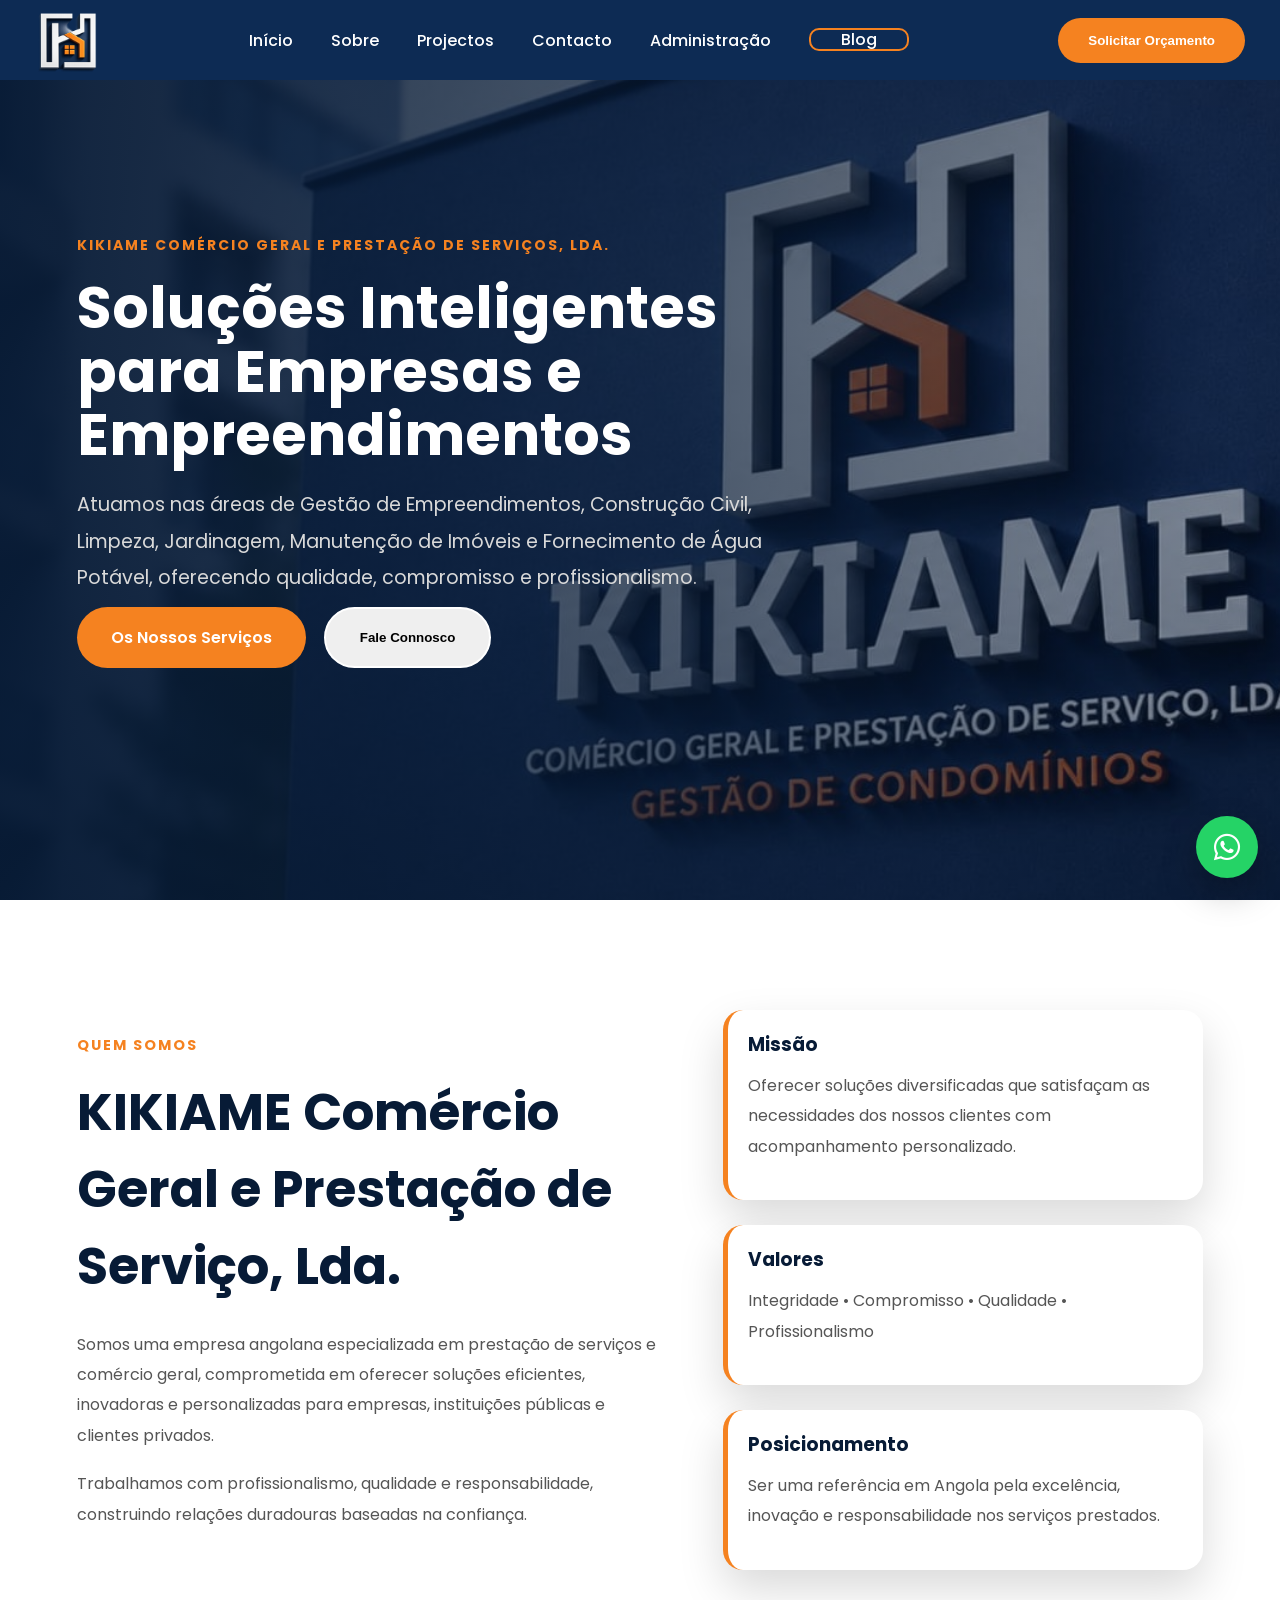
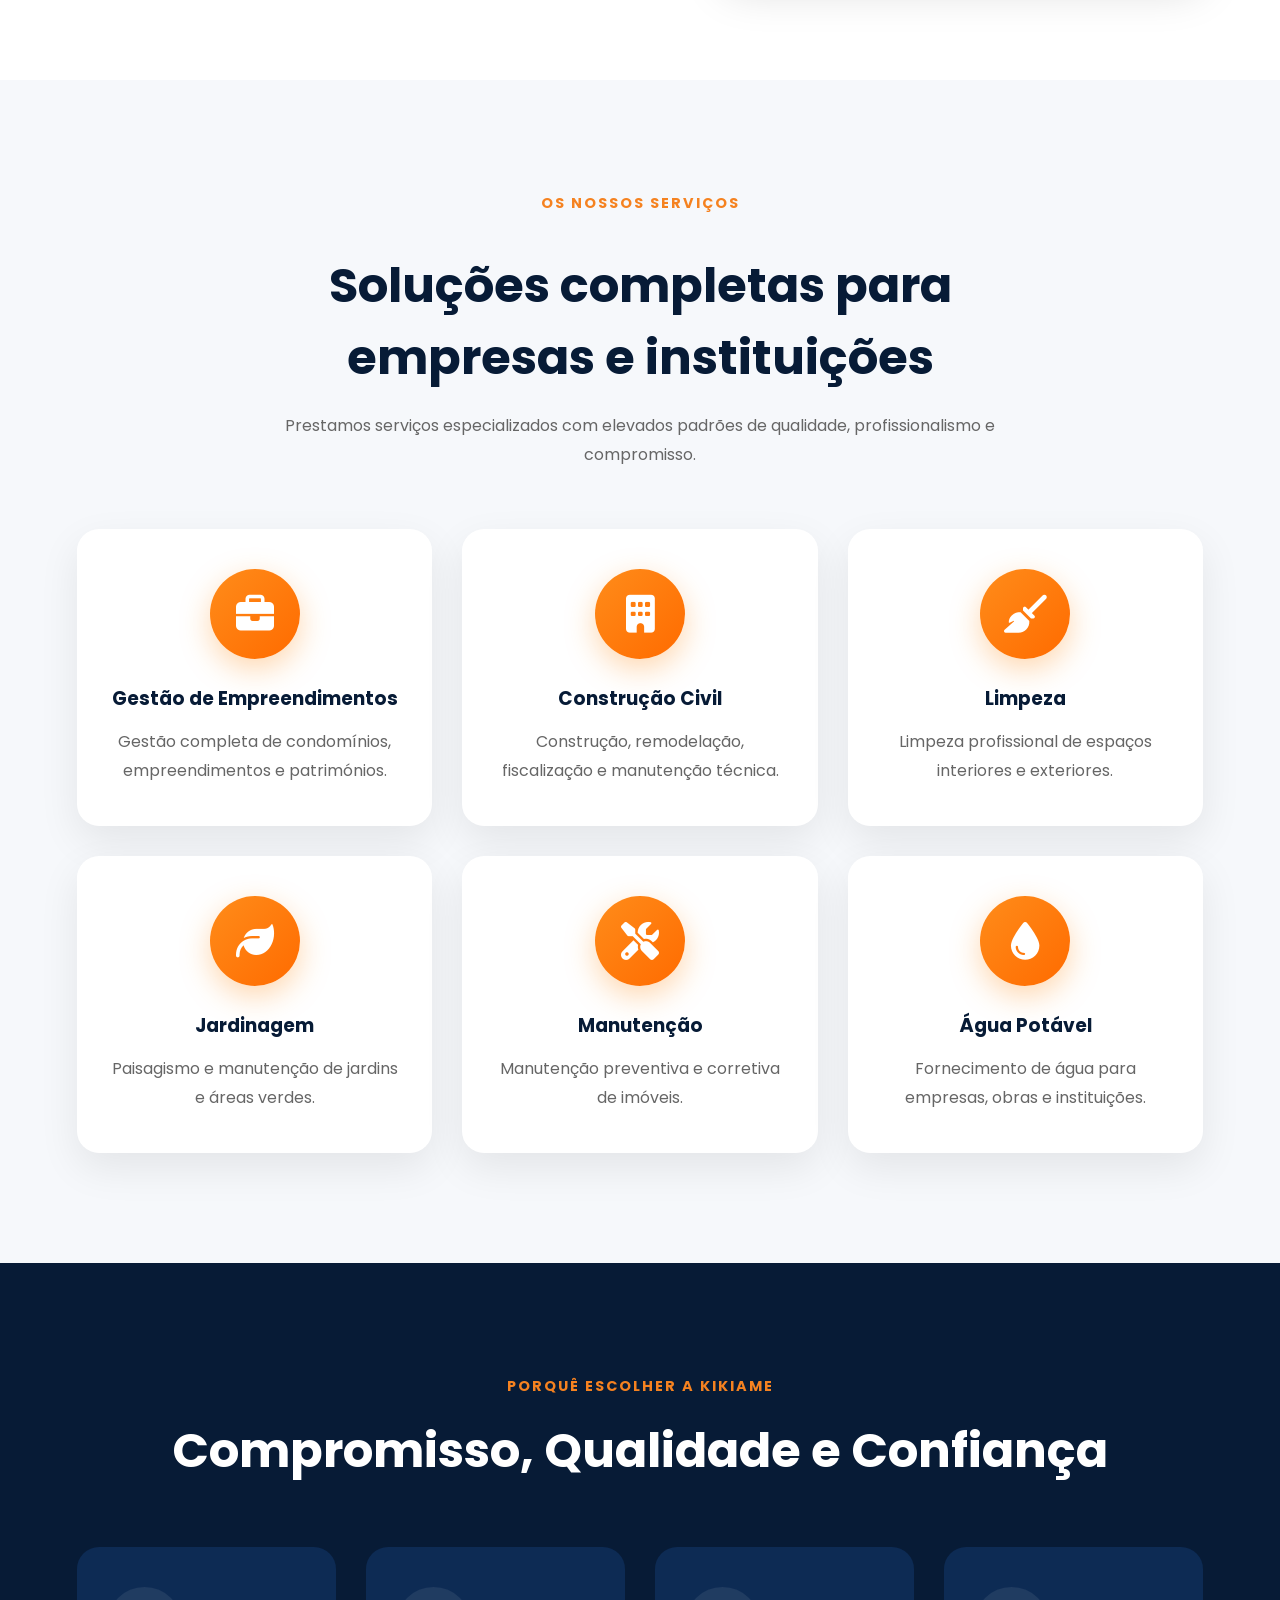
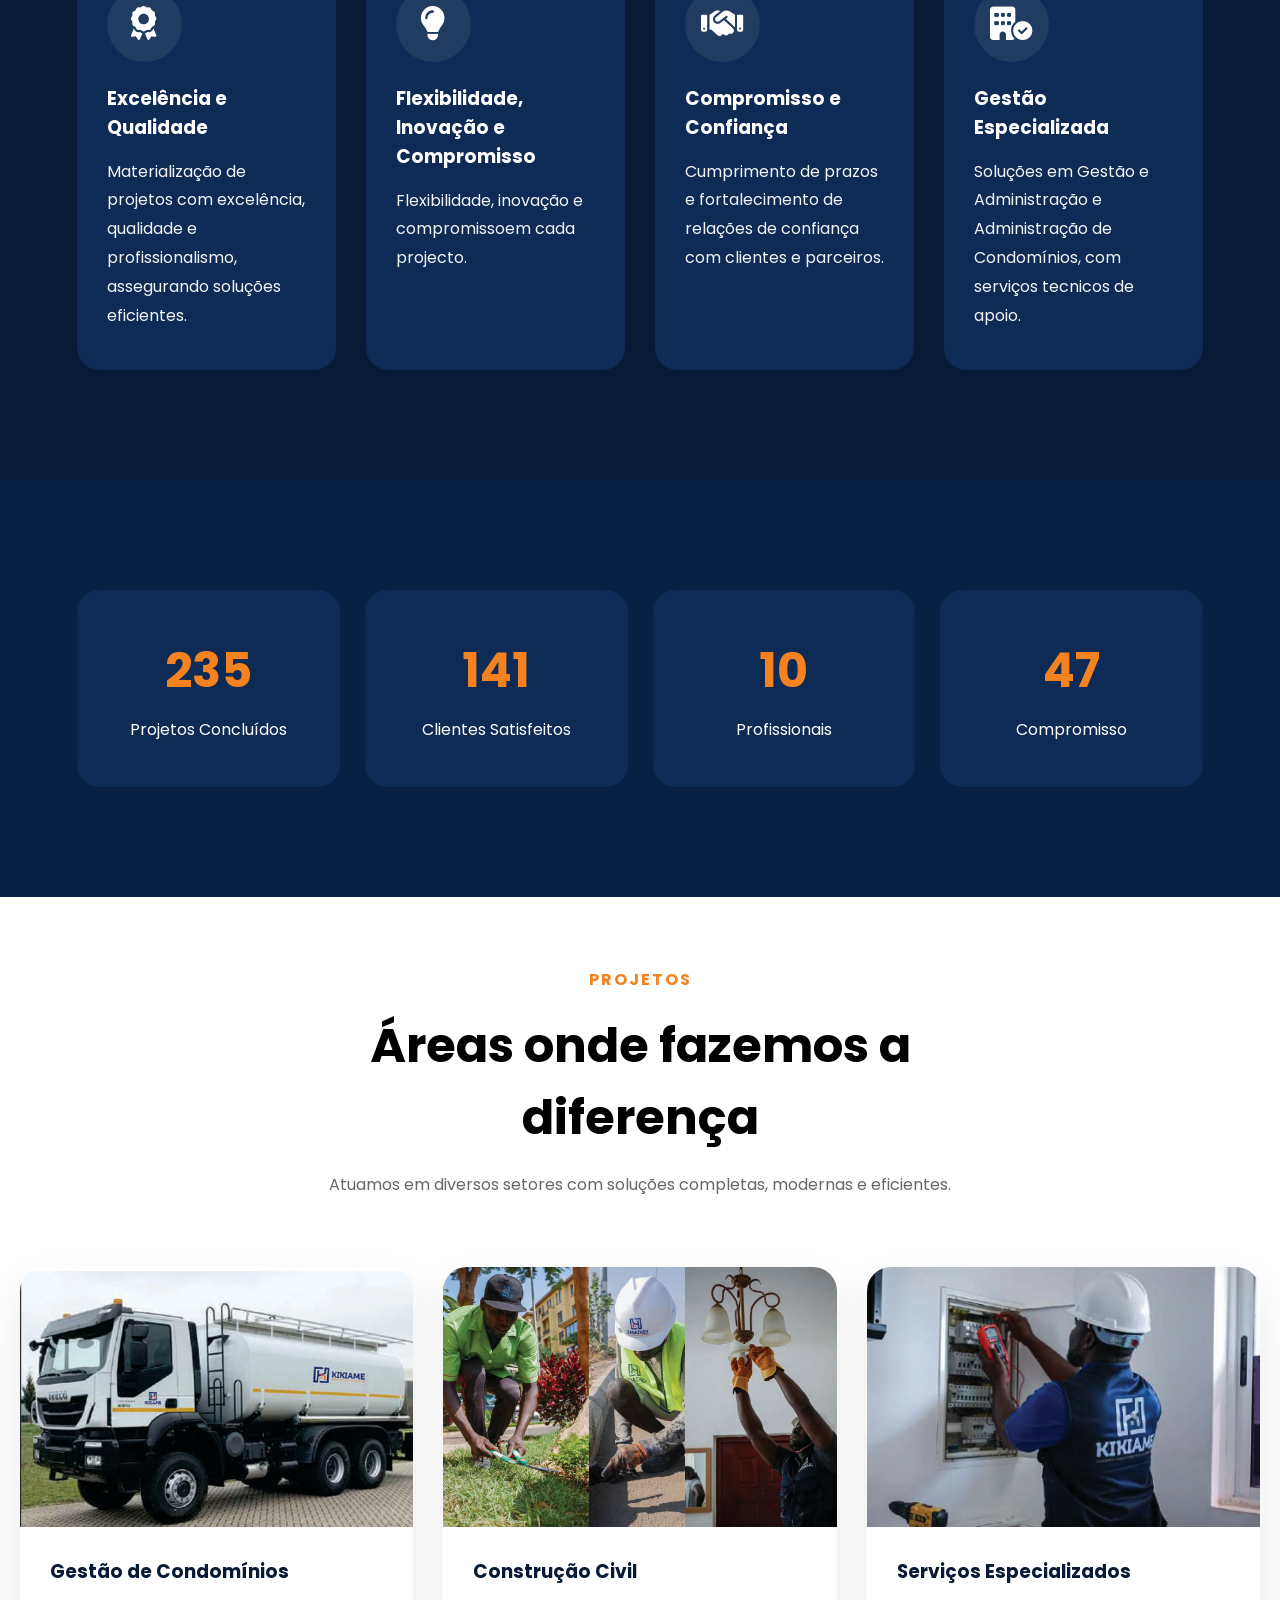
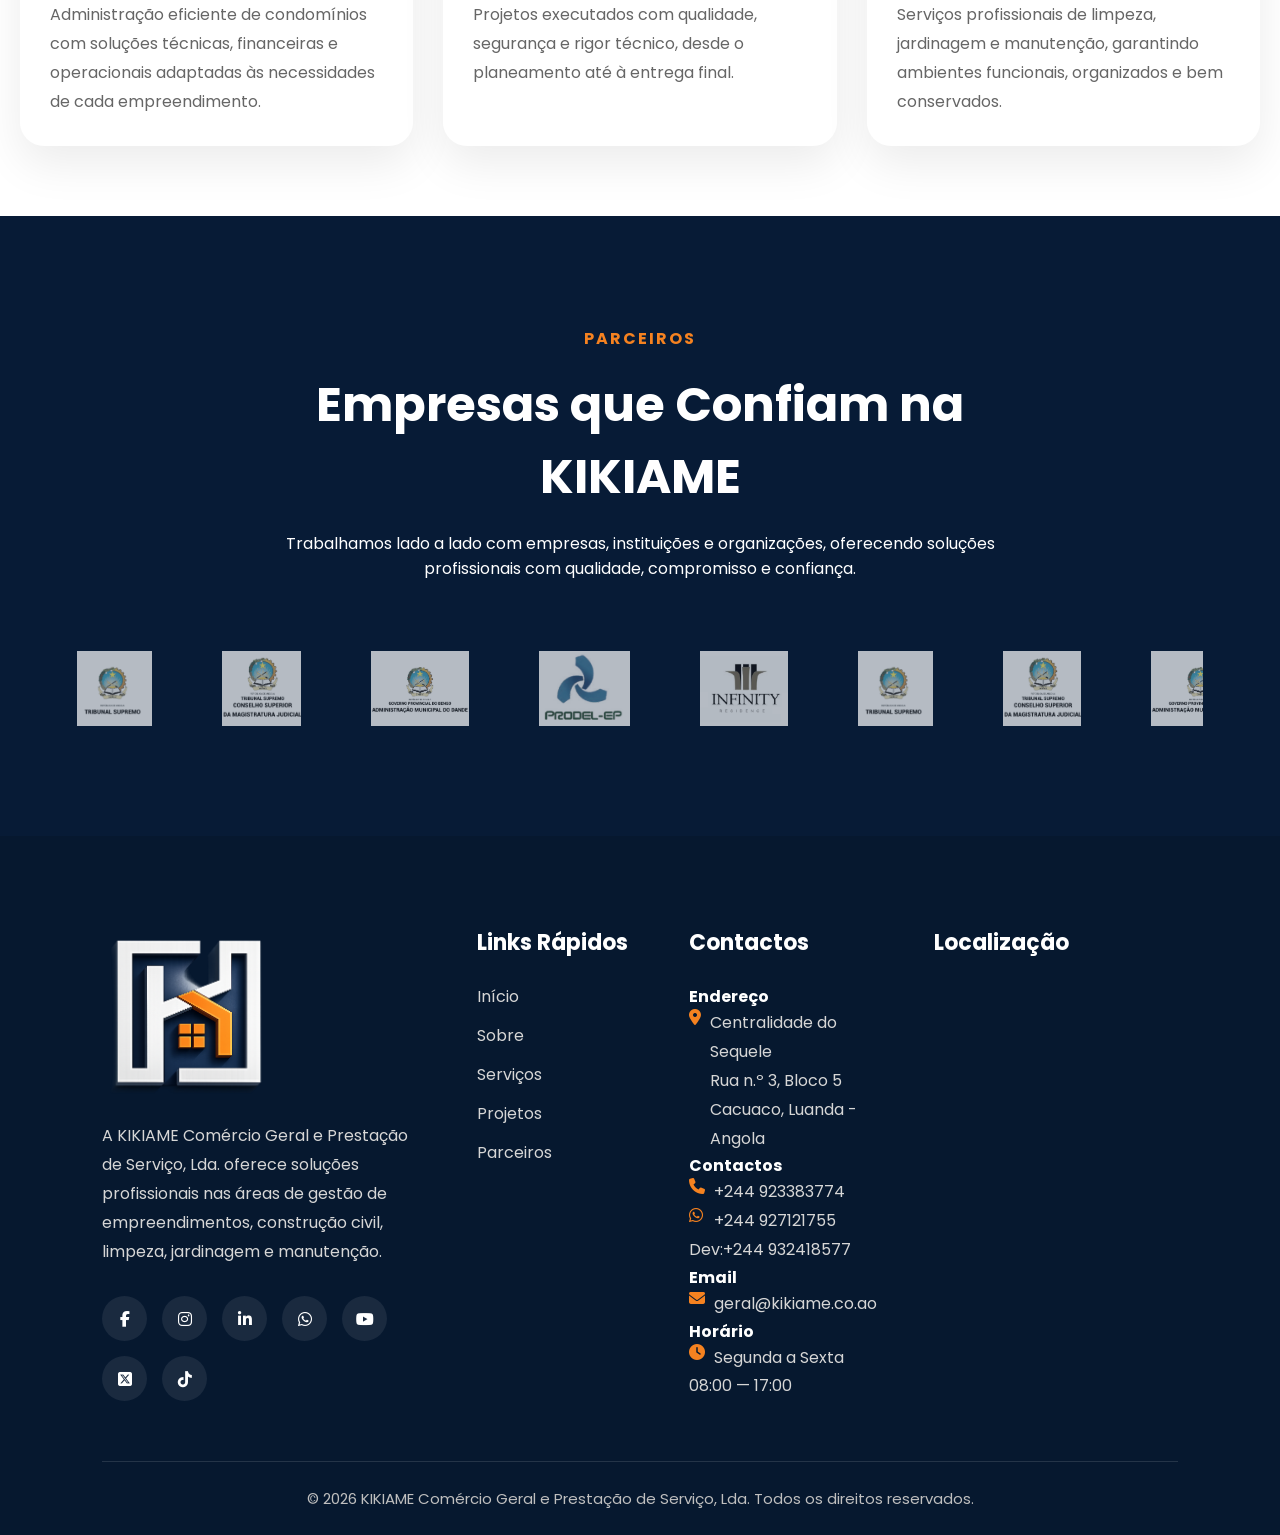
==== commit 3cb4a6b1: "Add files via upload" ====
--- a/index.html
+++ b/index.html
@@ -64,16 +64,14 @@
 
             <li><a href="#sobre">Sobre</a></li>
 
-            <li><a href="\noticias.html">Notícias</a></li>
-
-            <li><a href="\blog">Blog</a></li>
-
             <li><a href="#projetos">Projectos</a></li>
 
-            <li><a href="#parceiros">Parceiros</a></li>
-
             <li><a href="#contacto">Contacto</a></li>
 
+            <li><a href="login.html" target="_blank">Administração</a></li>
+
+            <li><a href="blog.html" id="blog">Blog</a></li>
+         
         </ul>
 
         <button class="btn-orcamento open-modal">
@@ -483,9 +481,9 @@
 
         <span>PARCEIROS</span>
 
-        <h2>Empresas que Confiam na KIKIAME</h2>
-
-        <p>
+        <h2 id="trabalhamosaolado1">Empresas que Confiam na KIKIAME</h2>
+
+        <p id="trabalhamosaolado">
             Trabalhamos lado a lado com empresas, instituições e organizações,
             oferecendo soluções profissionais com qualidade, compromisso e confiança.
         </p>
@@ -530,6 +528,7 @@
         <i class="fa-solid fa-xmark"></i>
 
     </div>
+    <h1>Kikiame</h1>
 
         <a href="#">Início</a>
 
@@ -541,7 +540,11 @@
 
         <a href="#parceiros">Parceiros</a>
 
-    <a href="#contacto">Contacto</a>
+        <a href="#contacto">Contacto</a>
+
+        <a href="blog.html">Blog</a>
+
+        <a href="login.html" target="_blank">Administração</a>
 
     <button class="mobile-btn open-modal">
         Solicitar Orçamento
@@ -597,7 +600,6 @@
                 <li><a href="#projetos">Projetos</a></li>
 
                 <li><a href="#parceiros">Parceiros</a></li>
-                <li><a href="#">DEV</a></li>
 
             </ul>
 
@@ -639,6 +641,13 @@
         <i class="fa-brands fa-whatsapp"></i>
 
         +244 927121755
+
+    </p>
+
+    <p href="tel:932418577">
+
+        Dev:
+        <a href="tel:932418577">+244 932418577</a>
 
     </p>
 
--- a/assets/css/style.css
+++ b/assets/css/style.css
@@ -66,7 +66,7 @@
 
     margin:auto;
 
-    height:85px;
+    height:80px;
 
     display:flex;
 
@@ -235,6 +235,17 @@
 
 transform:translateY(8px);
 
+}
+#blog{
+    display: flex;
+    justify-content: center;
+    border: 2px solid #F58220;
+    border-radius: 10px;
+    height: 23px;
+    width: 100px;
+    text-align: center;
+    align-items: center;
+    gap: 10px;
 }
 .mobile-menu{
 
@@ -447,7 +458,7 @@
 
     gap:18px;
 
-    margin-top:40px;
+    margin-top:10px;
 
     flex-wrap:wrap;
 
@@ -857,7 +868,14 @@
     }
 
 }
-
+p a{
+    cursor: pointer;
+}
+p:hover a{
+    color: #F58220;
+    transform: translateX(5px);
+    transition: 0.3s ease-in;
+}
 .footer{
 
     background:#06182f;
@@ -907,6 +925,9 @@
     font-size:22px;
 
 }
+#trabalhamosaolado ,#trabalhamosaolado1{
+    color: white;
+}
 
 .footer ul{
 
@@ -937,7 +958,7 @@
 }
 
 .footer-social{
-    justify-content: flex-end;
+    justify-content: flex-start;
 
     flex-wrap: wrap;
 
@@ -949,6 +970,7 @@
 
 }
 
+
 .footer-social a{
 
     width:45px;
@@ -1017,6 +1039,8 @@
 
 .quote-modal{
 
+    overflow: auto;
+
     position:fixed;
 
     inset:0;
@@ -1057,13 +1081,13 @@
 
 grid-template-columns:330px 1fr;
 
-overflow:hidden;
+overflow: auto;
 
 padding:0;
 
 max-width:1000px;
 
-max-height:98vh;
+max-height:95vh;
 
 backdrop-filter: blur(20px);
 
@@ -1518,6 +1542,7 @@
 
 }
 .contact-box p{
+    text-align: center;
     color: #06182f;
 }
 .close-contact{
@@ -1543,7 +1568,7 @@
 }
 
 .contact-box h2{
-
+    text-align: center;
     color:#0b2346;
 
     margin:10px 0;
--- a/assets/css/responsive.css
+++ b/assets/css/responsive.css
@@ -52,6 +52,9 @@
     width:28px;
     height:3px;
 
+}
+.hero-buttons{
+    margin-top:50px;
 }
 .info-card{
     padding:15px;
@@ -142,6 +145,15 @@
 }
 
 @media (max-width:768px){
+    .quote-modal, .contact-modal{
+    position: fixed;
+    inset: 0;
+    width: 100vw;
+    height: 100vh;
+    overflow-y: auto;
+    overflow-x: hidden;
+    overscroll-behavior: contain;
+}
 
     body{
         overflow-x:hidden;
@@ -1320,6 +1332,16 @@
     inset: 0;
     width: 100vw;
     height: 90vh;
+    overflow-y: auto;
+    overflow-x: hidden;
+    overscroll-behavior: contain;
+    
+}
+.quote-modal, .contact-modal{
+    position: fixed;
+    inset: 0;
+    width: 100vw;
+    height: 100vh;
     overflow-y: auto;
     overflow-x: hidden;
     overscroll-behavior: contain;
@@ -1342,7 +1364,7 @@
     position: fixed;
     inset: 0;
     width: 100vw;
-    height: 95vh;
+    height: 100vh;
     overflow-y: auto;
     overflow-x: hidden;
     overscroll-behavior: contain;
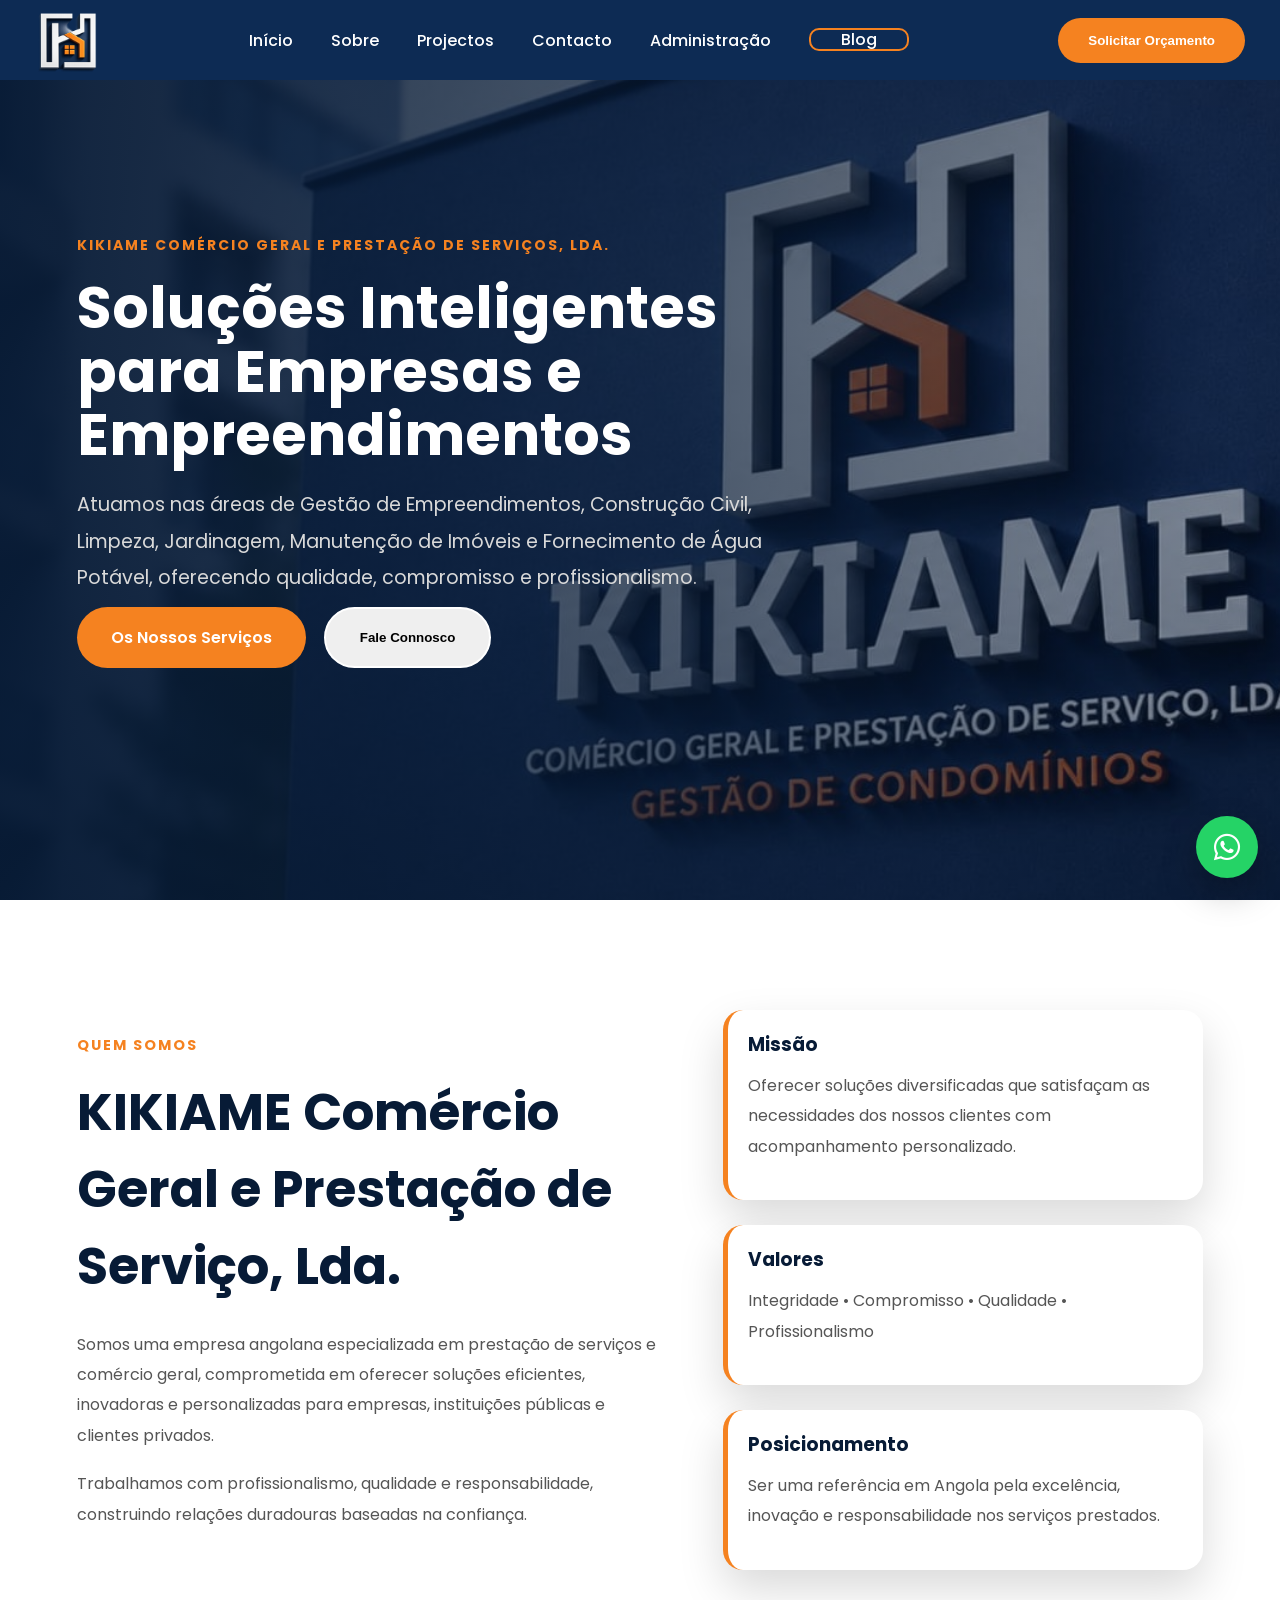
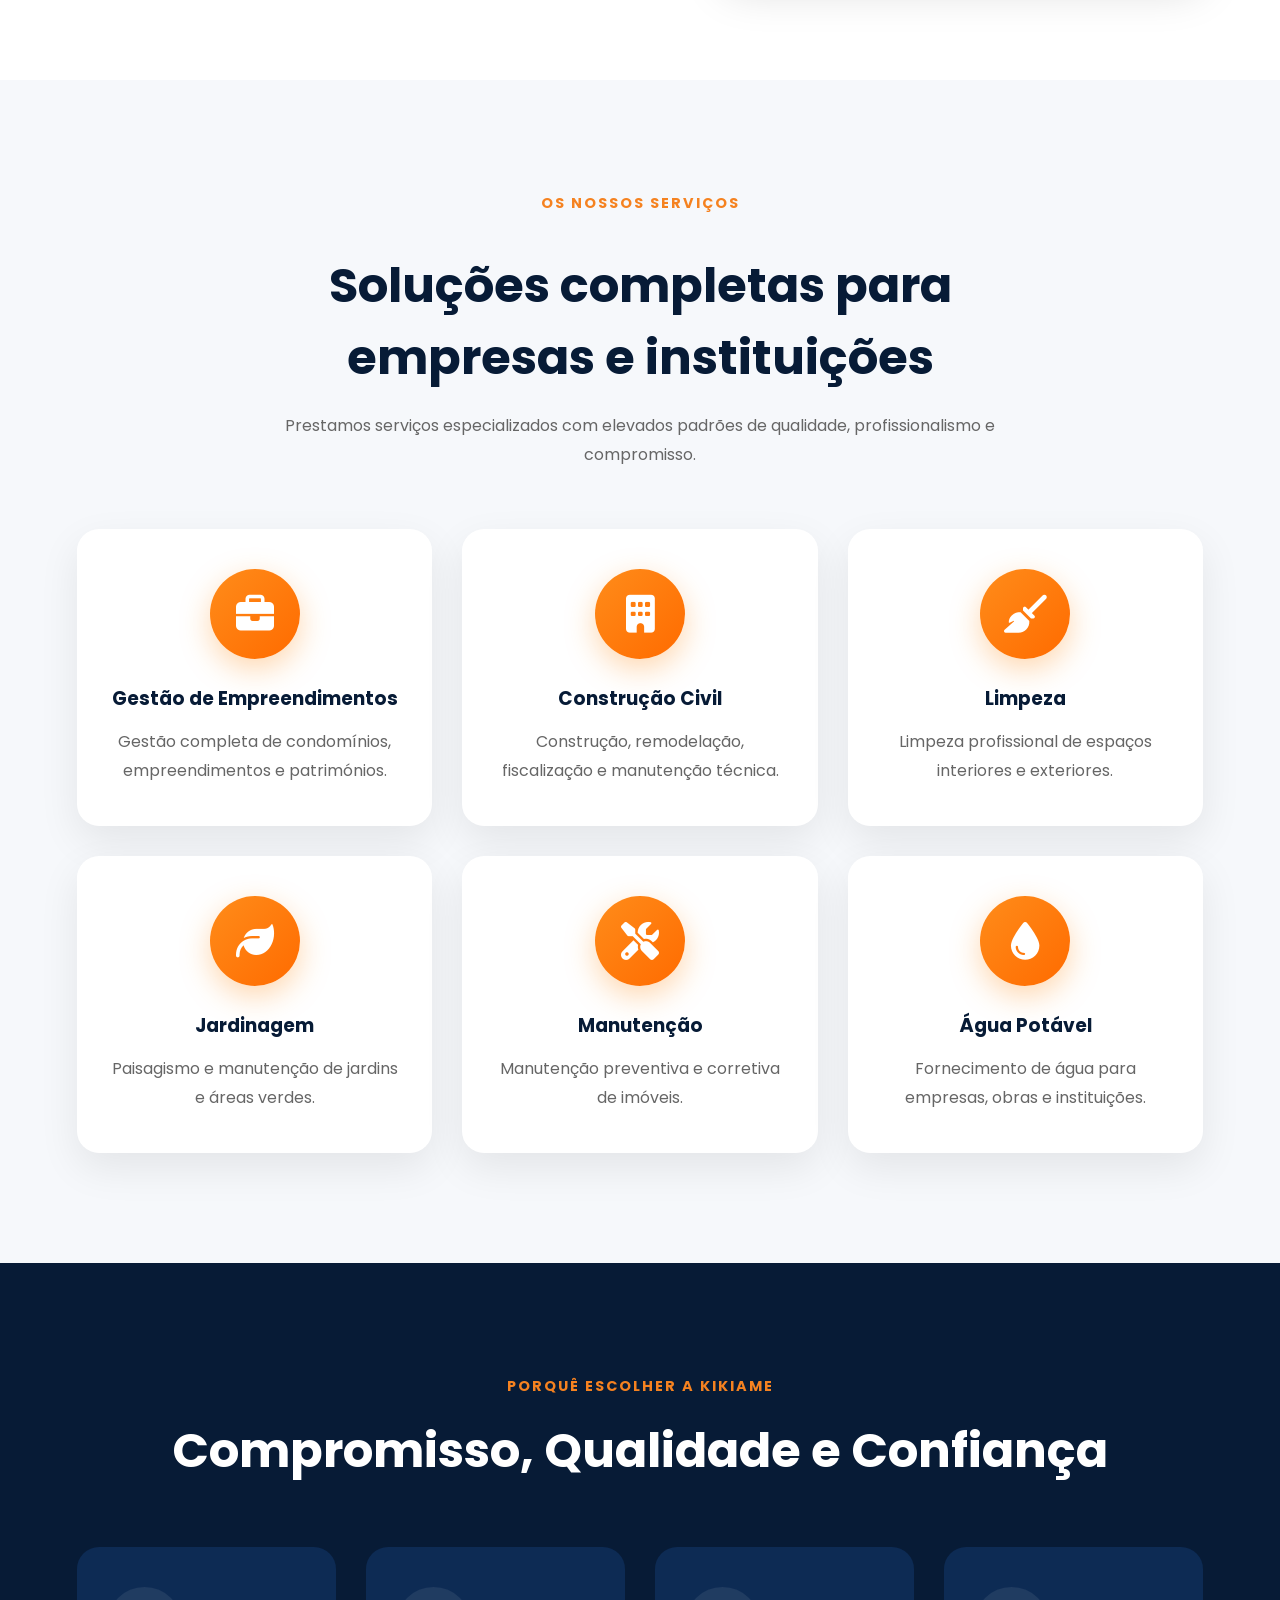
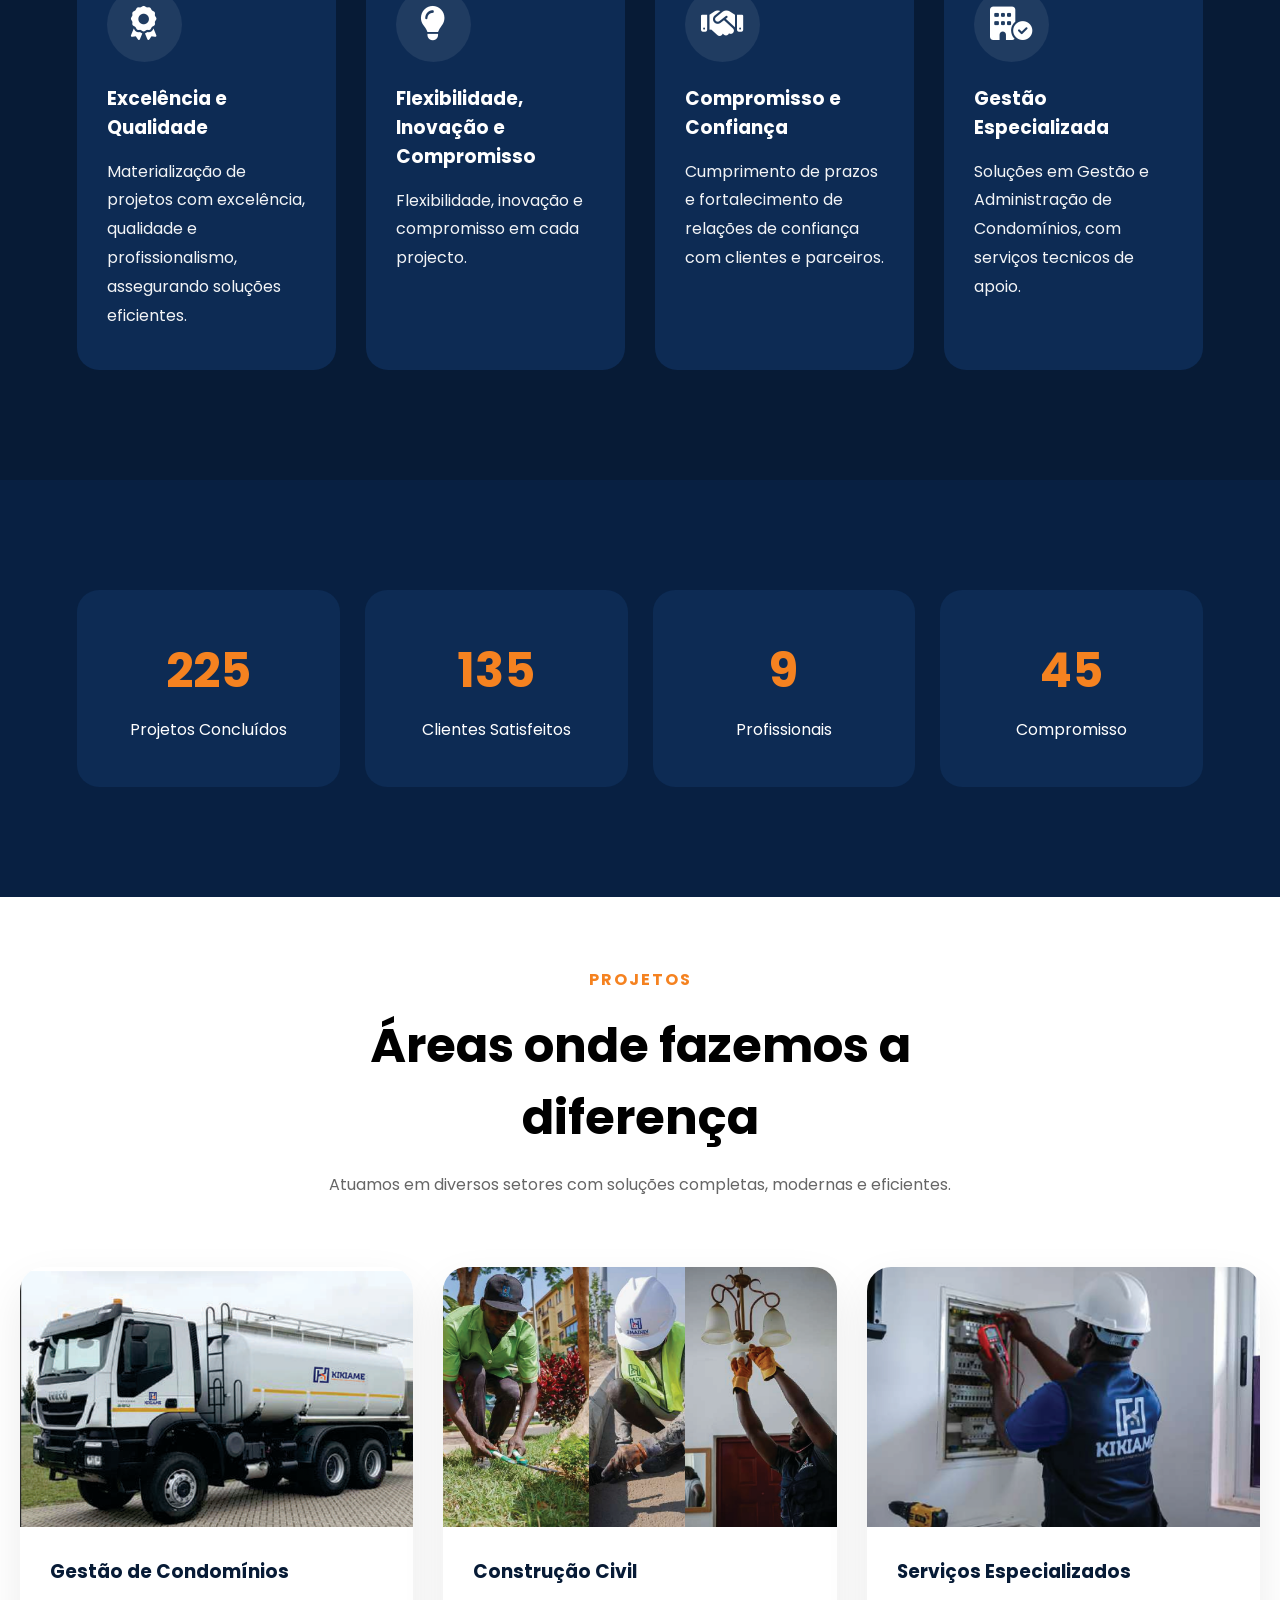
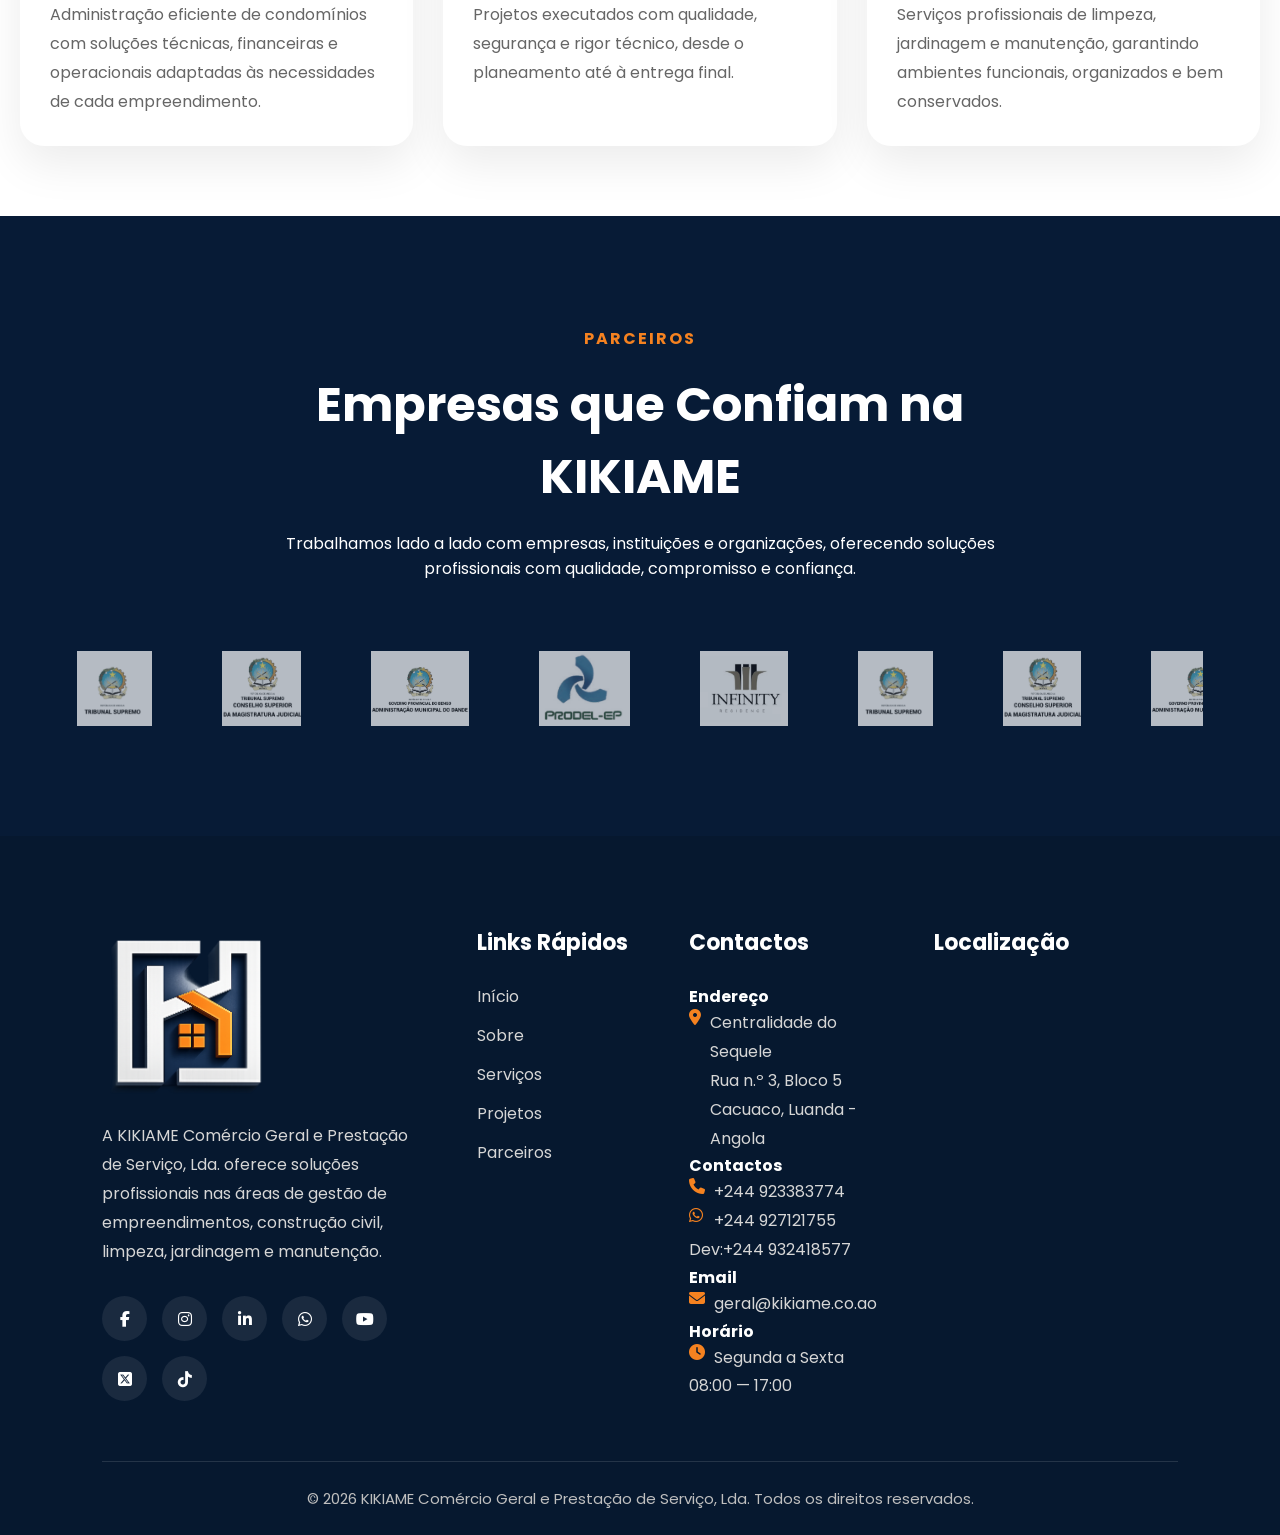
==== commit 92d46673: "Atualizar o index.html" ====
--- a/index.html
+++ b/index.html
@@ -338,7 +338,7 @@
         <h3>Flexibilidade, Inovação e Compromisso</h3>
 
         <p>
-           Flexibilidade, inovação e compromissoem cada projecto.
+           Flexibilidade, inovação e compromisso em cada projecto.
         </p>
 
     </div>
@@ -372,7 +372,7 @@
         <h3>Gestão Especializada</h3>
 
         <p>
-            Soluções em Gestão e Administração e Administração de Condomínios, com serviços tecnicos de apoio.
+            Soluções em Gestão e Administração de Condomínios, com serviços tecnicos de apoio.
         </p>
 
     </div>
